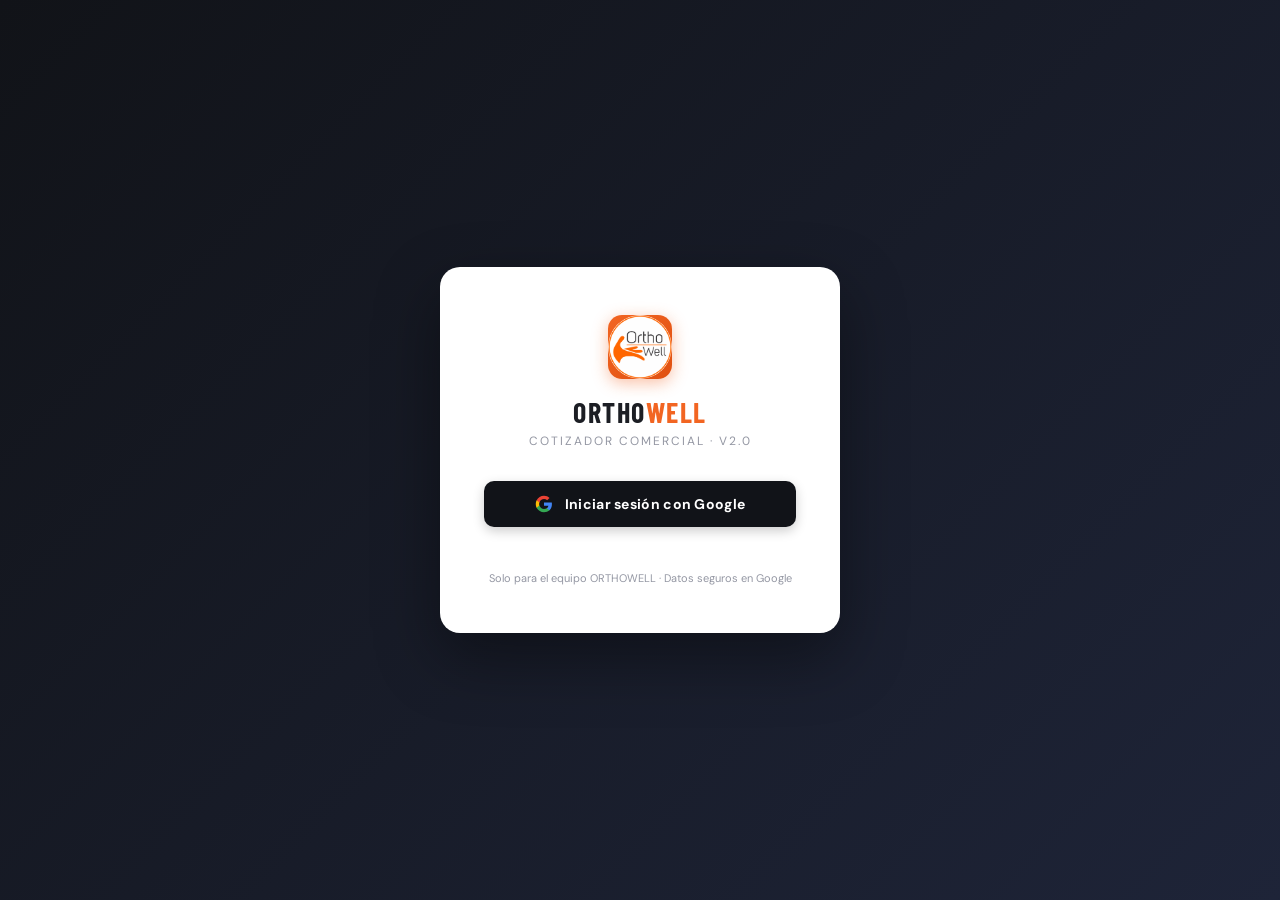
==== webapp/index.html @ 635f3f4b "Fix session expiry, add NIT field, widen Cant column - auth.js: schedule background token renewal wh" ====
<!DOCTYPE html>
<html lang="es">
<head>
<meta charset="UTF-8">
<meta name="viewport" content="width=device-width, initial-scale=1.0">
<meta name="theme-color" content="#111318">
<meta name="description" content="Cotizador Comercial ORTHOWELL SAS">
<title>Cotizador ORTHOWELL</title>

<!-- PWA -->
<link rel="manifest" href="./manifest.json">
<link rel="apple-touch-icon" href="./icons/icon-192.png">

<!-- Fonts + CSS -->
<link rel="stylesheet" href="./css/styles.css">

<!-- jsPDF + SheetJS (CDN, funciona offline desde cache SW) -->
<script src="https://cdnjs.cloudflare.com/ajax/libs/jspdf/2.5.1/jspdf.umd.min.js"></script>
<script src="https://cdnjs.cloudflare.com/ajax/libs/xlsx/0.18.5/xlsx.full.min.js"></script>

<!-- Google Identity Services (OAuth — requiere internet la primera vez) -->
<script src="https://accounts.google.com/gsi/client" async></script>
</head>
<body>

<!-- ══ AUTH OVERLAY ══════════════════════════════════════════════ -->
<div id="auth-overlay">
  <div class="auth-card">
    <div class="auth-logo-box"><img src="./icons/logo.png" alt="ORTHOWELL" style="width:100%;height:100%;object-fit:contain;border-radius:50%;"></div>
    <div class="auth-title">ORTHO<span>WELL</span></div>
    <div class="auth-subtitle">Cotizador Comercial · v2.0</div>
    <button class="btn-google" onclick="Auth.login()">
      <svg viewBox="0 0 24 24" fill="none" xmlns="http://www.w3.org/2000/svg">
        <path d="M22.56 12.25c0-.78-.07-1.53-.2-2.25H12v4.26h5.92c-.26 1.37-1.04 2.53-2.21 3.31v2.77h3.57c2.08-1.92 3.28-4.74 3.28-8.09z" fill="#4285F4"/>
        <path d="M12 23c2.97 0 5.46-.98 7.28-2.66l-3.57-2.77c-.98.66-2.23 1.06-3.71 1.06-2.86 0-5.29-1.93-6.16-4.53H2.18v2.84C3.99 20.53 7.7 23 12 23z" fill="#34A853"/>
        <path d="M5.84 14.09c-.22-.66-.35-1.36-.35-2.09s.13-1.43.35-2.09V7.07H2.18C1.43 8.55 1 10.22 1 12s.43 3.45 1.18 4.93l3.66-2.84z" fill="#FBBC05"/>
        <path d="M12 5.38c1.62 0 3.06.56 4.21 1.64l3.15-3.15C17.45 2.09 14.97 1 12 1 7.7 1 3.99 3.47 2.18 7.07l3.66 2.84c.87-2.6 3.3-4.53 6.16-4.53z" fill="#EA4335"/>
      </svg>
      Iniciar sesión con Google
    </button>
    <div id="auth-error"></div>
    <div class="auth-note">Solo para el equipo ORTHOWELL · Datos seguros en Google</div>
  </div>
</div>

<!-- ══ HEADER ═════════════════════════════════════════════════════ -->
<header>
  <div class="logo-area">
    <div class="logo-box"><img src="./icons/logo.png" alt="ORTHOWELL" style="width:100%;height:100%;object-fit:contain;border-radius:6px;"></div>
    <div>
      <div class="logo-text">ORTHO<span>WELL</span></div>
      <div class="header-subtitle">Cotizador Comercial</div>
    </div>
  </div>
  <div class="header-right">
    <!-- Sync status -->
    <div class="sync-status" id="sync-status">
      <div class="dot"></div>
      <span>Iniciando...</span>
    </div>
    <button class="btn-sync" id="btn-sync" onclick="Sync.syncNow()" title="Sincronizar ahora desde Google Sheets">
      <svg width="13" height="13" viewBox="0 0 24 24" fill="none" stroke="currentColor" stroke-width="2.5" stroke-linecap="round" stroke-linejoin="round">
        <polyline points="1 4 1 10 7 10"/><polyline points="23 20 23 14 17 14"/>
        <path d="M20.49 9A9 9 0 0 0 5.64 5.64L1 10M23 14l-4.64 4.36A9 9 0 0 1 3.51 15"/>
      </svg>
      Sincronizar
    </button>
    <!-- Usuario -->
    <div class="header-user" style="display:flex;align-items:center;gap:8px;cursor:default;" title="Sesión activa">
      <img id="user-avatar" src="" alt="" style="display:none;width:28px;height:28px;border-radius:50%;border:2px solid var(--orange);">
      <div style="display:flex;flex-direction:column;line-height:1.2;">
        <span id="user-name" style="font-weight:600;font-size:12px;"></span>
        <span id="user-email" style="font-size:10px;color:var(--muted);"></span>
      </div>
      <span id="user-role-badge" style="display:none;font-size:9px;font-weight:700;padding:2px 6px;border-radius:4px;letter-spacing:.5px;"></span>
    </div>
    <button class="btn-perfil" onclick="App.openProfileModal()" title="Mi perfil · Datos para PDF">👤 Perfil</button>
    <button class="btn-admin" id="btn-admin-users" onclick="App.openUsersModal()" title="Gestionar usuarios" style="display:none;">👥 Usuarios</button>
    <button class="btn-logout" onclick="Auth.logout()" title="Cerrar sesión">Salir</button>
  </div>
</header>

<!-- ══ TABS ═══════════════════════════════════════════════════════ -->
<div class="tabs">
  <div class="tab" onclick="switchTab('cotizar')">📋 Nueva Cotización</div>
  <div class="tab active" onclick="switchTab('consulta')">🔎 Consulta</div>
  <div class="tab" onclick="switchTab('catalogo')">📦 Catálogo</div>
  <div class="tab" onclick="switchTab('pedidos')">🛒 Pedidos</div>
</div>

<!-- ══ PANEL: COTIZAR ══════════════════════════════════════════════ -->
<div id="panel-cotizar" class="panel">
<div class="container">
<div class="two-col">
  <div style="display:flex;flex-direction:column;gap:16px;">

    <!-- Datos del Cliente -->
    <div class="card">
      <div class="card-header"><div class="dot"></div>Datos del Cliente</div>
      <div class="card-body">
        <div class="form-grid">
          <div class="form-group full"><label>Cliente / Entidad</label><input type="text" id="cliente" placeholder="Ej: RED MEDICRON SAS..." oninput="updateSummary()"/></div>
          <div class="form-group"><label>NIT / Identificación</label><input type="text" id="nit_cliente" placeholder="Ej: 900.123.456-7"/></div>
          <div class="form-group"><label>N° Cotización</label><input type="text" id="num_cot" oninput="updateSummary()"/></div>
          <div class="form-group"><label>Fecha</label><input type="date" id="fecha"/></div>
          <div class="form-group"><label>Condiciones de Pago</label>
            <select id="condiciones" onchange="updateSummary()">
              <option>CONTADO</option><option>CRÉDITO 30 DÍAS</option><option>CRÉDITO 60 DÍAS</option><option>A CONVENIR</option>
            </select>
          </div>
          <div class="form-group"><label>Ciudad</label><input type="text" id="ciudad" value="PASTO"/></div>
          <div class="form-group"><label>Contacto</label><input type="text" id="contacto" placeholder="Nombre del contacto (opcional)"/></div>
          <div class="form-group"><label>Validez de la Oferta</label>
            <select id="validez"><option>10 Días</option><option>15 Días</option><option>20 Días</option><option>30 Días</option></select>
          </div>
        </div>
      </div>
    </div>

    <!-- Agregar Productos -->
    <div class="card search-card">
      <div class="card-header"><div class="dot"></div>Agregar Productos</div>
      <div class="card-body">
        <div class="search-box" style="position:relative;">
          <span class="search-icon">🔍</span>
          <input type="text" id="search-input" placeholder="Buscar por nombre, referencia o marca..." oninput="buscarProducto(this.value)" autocomplete="off" style="padding-right:52px;"/>
          <button onclick="abrirEscaner('cotizacion')" title="Escanear código de barras" style="position:absolute;right:10px;top:50%;transform:translateY(-50%);background:none;border:none;cursor:pointer;padding:6px;border-radius:8px;color:#888;display:flex;align-items:center;">
            <svg width="22" height="22" viewBox="0 0 24 24" fill="none" stroke="currentColor" stroke-width="2.2" stroke-linecap="square"><rect x="2" y="3" width="2.5" height="18"/><rect x="6.5" y="3" width="1.2" height="18"/><rect x="9.5" y="3" width="3" height="18"/><rect x="14.5" y="3" width="1.2" height="18"/><rect x="17.5" y="3" width="2.5" height="18"/></svg>
          </button>
          <div class="search-results" id="search-results"></div>
        </div>

        <div class="section-title">O agregar manualmente</div>

        <div class="form-grid" style="grid-template-columns:2fr 1fr 1fr;gap:10px;margin-bottom:10px;">
          <div class="form-group"><label>Descripción *</label><input type="text" id="m-desc" placeholder="Nombre del producto"/></div>
          <div class="form-group"><label>Referencia</label><input type="text" id="m-ref" placeholder="Ej: MG008" style="font-family:'DM Mono',monospace;text-transform:uppercase;" oninput="this.value=this.value.toUpperCase().replace(/[^A-Z0-9\-]/g,'')"/></div>
          <div class="form-group"><label>Marca</label><input type="text" id="m-marca" placeholder="Ej: GMD, KAMEX..."/></div>
        </div>

        <div class="form-grid" style="grid-template-columns:repeat(3,1fr);gap:10px;margin-bottom:10px;">
          <div class="form-group"><label>Precio 1 (COP) *</label><input type="number" id="m-precio" placeholder="0"/></div>
          <div class="form-group"><label>Precio 2</label><input type="number" id="m-precio2" placeholder="0"/></div>
          <div class="form-group"><label>Precio 3</label><input type="number" id="m-precio3" placeholder="0"/></div>
        </div>

        <div style="background:var(--surface);border-radius:8px;padding:10px 12px;border:1px solid var(--border-light);margin-bottom:10px;">
          <div style="font-size:10px;font-weight:700;text-transform:uppercase;letter-spacing:1px;color:var(--muted);margin-bottom:8px;">Datos internos</div>
          <div class="form-grid" style="grid-template-columns:repeat(4,1fr);gap:10px;">
            <div class="form-group"><label>Costo</label><input type="number" id="m-costo" placeholder="0" style="background:#fff8f0;border-color:#f5c89a;"/></div>
            <div class="form-group"><label>IVA %</label><input type="number" id="m-iva" placeholder="0" min="0" max="100"/></div>
            <div class="form-group"><label>Saldo</label><input type="number" id="m-saldo" placeholder="0"/></div>
            <div class="form-group"><label>Cantidad</label><input type="number" id="m-cant" value="1" min="1"/></div>
          </div>
        </div>

        <div class="form-group" style="margin-bottom:12px;">
          <label>Observaciones (para esta cotización)</label>
          <input type="text" id="m-obs" placeholder="Ej: ENTREGA 8 DÍAS"/>
        </div>

        <div style="display:flex;gap:8px;flex-wrap:wrap;">
          <button class="btn btn-outline btn-sm" onclick="agregarManual(false)">+ Solo a cotización</button>
          <button class="btn btn-primary btn-sm" onclick="agregarManual(true)">+ A cotización y al catálogo</button>
        </div>
      </div>
    </div>

    <!-- Ítems de la Cotización -->
    <div class="card">
      <div class="card-header"><div class="dot"></div>Ítems de la Cotización <span id="items-count" style="margin-left:auto;font-weight:500;font-size:11px;color:var(--muted);"></span></div>
      <div class="card-body" style="padding:0 0 16px 0;">
        <div id="items-container"><div class="empty-state"><div class="icon">📋</div><p>Aún no has agregado productos.</p></div></div>
      </div>
    </div>

  </div>

  <!-- SIDEBAR -->
  <div class="sidebar">
    <div class="summary-card">
      <div class="summary-card-header"><div class="dot" style="width:7px;height:7px;border-radius:50%;background:var(--orange);box-shadow:0 0 0 3px rgba(242,101,34,.3);"></div><span>Resumen</span></div>
      <div class="summary-body">
        <div class="summary-row"><span>Cliente</span><span id="sum-cliente" style="max-width:180px;text-align:right;overflow:hidden;text-overflow:ellipsis;white-space:nowrap;">—</span></div>
        <div class="summary-row"><span>N° Cotización</span><span id="sum-num">—</span></div>
        <div class="summary-row"><span>Condiciones</span><span id="sum-cond"></span></div>
        <div class="summary-row"><span>Productos</span><span id="sum-items">0 ítems</span></div>
        <div class="summary-row total"><span>TOTAL</span><span id="sum-total">$0</span></div>
      </div>
    </div>

    <div class="card">
      <div class="card-header"><div class="dot"></div>Notas Adicionales</div>
      <div class="card-body">
        <textarea id="notas-extra" placeholder="Condiciones especiales, descuentos, observaciones..." style="width:100%;min-height:80px;font-size:13px;"></textarea>
      </div>
    </div>

    <div class="sidebar-actions">
      <button class="btn-generate" onclick="Pdf.generarPDF()">⬇️ Generar Cotización PDF</button>
      <button class="btn-save-cot" onclick="guardarCotizacion()">💾 Guardar cotización</button>
      <div class="sidebar-tools">
        <button class="btn-tool" onclick="abrirBrand()">🖼️ Encabezado</button>
        <button class="btn-tool" onclick="abrirNotasPDF()">📝 Notas PDF</button>
        <button class="btn-tool" onclick="abrirHistorial()" style="grid-column:1/-1;">📄 Mis cotizaciones</button>
        <button class="btn-tool danger" onclick="limpiarFormulario()" style="grid-column:1/-1;">🗑️ Limpiar cotización</button>
      </div>
    </div>
  </div>

</div>
</div>
</div>

<!-- ══ PANEL: CONSULTA ════════════════════════════════════════════ -->
<div id="panel-consulta" class="panel active">
<div class="container" style="max-width:1000px;">
  <div style="position:relative;margin-bottom:8px;">
    <div class="search-box" style="margin-bottom:0;position:relative;">
      <span class="search-icon" style="font-size:18px;">🔎</span>
      <input type="text" id="consulta-input"
        style="width:100%;padding:14px 52px 14px 44px;font-size:16px;border-radius:12px;border:2px solid var(--border);"
        placeholder="Buscar producto por nombre, referencia o marca..."
        oninput="consultaBuscarDebounced(this.value)" autocomplete="off"/>
      <button onclick="abrirEscaner('consulta')" title="Escanear código de barras" style="position:absolute;right:12px;top:50%;transform:translateY(-50%);background:none;border:none;cursor:pointer;padding:6px;border-radius:8px;color:#888;display:flex;align-items:center;">
        <svg width="24" height="24" viewBox="0 0 24 24" fill="none" stroke="currentColor" stroke-width="2.2" stroke-linecap="square"><rect x="2" y="3" width="2.5" height="18"/><rect x="6.5" y="3" width="1.2" height="18"/><rect x="9.5" y="3" width="3" height="18"/><rect x="14.5" y="3" width="1.2" height="18"/><rect x="17.5" y="3" width="2.5" height="18"/></svg>
      </button>
    </div>
    <div id="consulta-count" style="font-size:12px;color:var(--muted);margin-top:6px;padding-left:4px;"></div>
  </div>

  <div id="consulta-body" style="display:none;flex-direction:column;gap:16px;margin-top:16px;">
    <div class="card" style="overflow:hidden;">
      <div class="card-header"><div class="dot"></div><span id="consulta-list-title">Resultados</span></div>
      <div class="card-body" style="padding:10px;">
        <div id="consulta-list" style="display:flex;flex-wrap:wrap;gap:8px;"></div>
      </div>
    </div>
    <div id="consulta-detail"></div>
  </div>

  <div id="consulta-empty" class="empty-state" style="margin-top:60px;">
    <div class="icon">🔎</div>
    <p style="font-size:15px;font-weight:600;color:var(--text2);">Busca un producto para ver todos sus datos</p>
    <p style="font-size:12px;margin-top:6px;">Puedes buscar por nombre, referencia o marca</p>
  </div>
</div>
</div>

<!-- ══ PANEL: CATÁLOGO ═════════════════════════════════════════════ -->
<div id="panel-catalogo" class="panel">
<div class="container">
  <div style="display:flex;justify-content:space-between;align-items:center;margin-bottom:18px;flex-wrap:wrap;gap:10px;">
    <div>
      <h2 style="font-size:20px;font-weight:800;">Catálogo de Productos</h2>
      <p style="font-size:13px;color:var(--muted);margin-top:3px;">
        <span id="cat-count" style="font-weight:700;color:var(--orange);"></span>
        &nbsp;· Sincronizado con Google Sheets · Imágenes en Google Drive
      </p>
    </div>
    <div style="display:flex;gap:8px;flex-wrap:wrap;">
      <button class="btn btn-outline btn-sm" onclick="Catalog.exportarExcel()">⬇️ Exportar Excel</button>
      <label class="btn btn-outline btn-sm" style="cursor:pointer;margin:0;">
        ⬆️ Importar Excel
        <input type="file" id="excel-inp" accept=".xlsx,.xls,.csv" style="display:none;" onchange="Catalog.importarExcel(event)"/>
      </label>
      <label class="btn btn-primary btn-sm" style="cursor:pointer;margin:0;background:var(--orange);border-color:var(--orange);" title="Actualizar desde sistema contable ORTHOWELL">
        🔄 Actualizar sistema contable
        <input type="file" id="contable-inp" accept=".xlsx,.xls" style="display:none;" onchange="Catalog.importarSistemaContable(event)"/>
      </label>
      <button class="btn btn-outline btn-sm" onclick="abrirModalImagenesMasivas()">🖼️ Imágenes masivas</button>
      <button class="btn btn-dark btn-sm" onclick="abrirNuevoProducto()">+ Nuevo</button>
    </div>
  </div>
  <div class="card">
    <div class="card-body" style="padding:16px;">
      <div class="search-box" style="margin-bottom:16px;">
        <span class="search-icon">🔍</span>
        <input type="text" id="cat-search" placeholder="Filtrar catálogo..." oninput="renderCatalog(this.value)" style="width:100%;padding-left:38px;"/>
      </div>
      <div id="catalog-grid" class="catalog-grid"></div>
    </div>
  </div>
</div>
</div>

<!-- ══ PANEL: PEDIDOS ══════════════════════════════════════════════ -->
<div id="panel-pedidos" class="panel">
<div class="container" style="max-width:1000px;padding-top:8px;">

  <!-- VISTA LISTA -->
  <div id="pedidos-list-view">
    <div style="display:flex;align-items:center;justify-content:space-between;gap:10px;flex-wrap:wrap;margin-bottom:16px;">
      <div style="display:flex;gap:8px;flex-wrap:wrap;flex:1;min-width:0;">
        <select id="pedidos-filter-estado" onchange="renderOrdersList()"
          style="padding:8px 12px;border:1px solid var(--border);border-radius:8px;font-size:13px;background:#fff;cursor:pointer;">
          <option value="">Todos los estados</option>
          <option value="PENDIENTE">Pendiente</option>
          <option value="EN_PROCESO">En proceso</option>
          <option value="ENTREGA_PARCIAL">Entrega parcial</option>
          <option value="ENTREGADO">Entregado</option>
          <option value="CANCELADO">Cancelado</option>
        </select>
        <input type="text" id="pedidos-search" placeholder="Buscar cliente, empresa, número…"
          oninput="renderOrdersList()"
          style="flex:1;min-width:160px;padding:8px 14px;border:1px solid var(--border);border-radius:8px;font-size:13px;font-family:inherit;">
      </div>
      <button id="btn-nueva-orden" onclick="abrirNuevoPedido()"
        style="padding:9px 18px;background:var(--orange);color:#fff;border:none;border-radius:8px;font-size:13px;font-weight:700;cursor:pointer;white-space:nowrap;flex-shrink:0;">
        + Nueva Orden
      </button>
    </div>
    <div id="pedidos-cards"></div>
  </div>

  <!-- VISTA DETALLE (oculta hasta abrir una orden) -->
  <div id="pedidos-detail-view" style="display:none;">
    <button onclick="backToOrdersList()"
      style="display:inline-flex;align-items:center;gap:6px;padding:7px 14px;background:#fff;border:1px solid var(--border);border-radius:8px;font-size:13px;cursor:pointer;margin-bottom:16px;">
      ← Volver a órdenes
    </button>
    <div id="pedidos-detail-content"></div>
  </div>

</div>
</div>

<!-- ══ MODAL: NUEVA ORDEN ══════════════════════════════════════════ -->
<div class="modal-overlay" id="modal-nuevo-pedido" onclick="if(event.target===this)cerrarNuevoPedido()">
  <div class="modal-box" style="max-width:680px;width:96vw;max-height:92vh;overflow-y:auto;">
    <div class="modal-header">
      <span>🛒 Nueva Orden de Compra</span>
      <button class="modal-close" onclick="cerrarNuevoPedido()">✕</button>
    </div>
    <div style="padding:0 20px 20px;">

      <div style="font-weight:700;font-size:11px;color:var(--muted);text-transform:uppercase;letter-spacing:.5px;margin:16px 0 10px;">Datos del cliente</div>
      <div style="display:grid;grid-template-columns:1fr 1fr;gap:10px;">
        <div class="form-group" style="margin:0;"><label>Cliente / Entidad *</label><input type="text" id="np-cliente-nombre" placeholder="Nombre del cliente o entidad"/></div>
        <div class="form-group" style="margin:0;"><label>NIT / Identificación</label><input type="text" id="np-cliente-nit" placeholder="900.123.456-7"/></div>
        <div class="form-group" style="margin:0;"><label>Empresa / Razón social</label><input type="text" id="np-cliente-empresa" placeholder="Razón social"/></div>
        <div class="form-group" style="margin:0;"><label>Teléfono</label><input type="tel" id="np-cliente-tel" placeholder="+57 310 …"/></div>
        <div class="form-group" style="margin:0;"><label>Email</label><input type="email" id="np-cliente-email" placeholder="correo@ejemplo.com"/></div>
        <div class="form-group" style="margin:0;"><label>Dirección de entrega</label><input type="text" id="np-cliente-dir" placeholder="Ciudad, dirección"/></div>
      </div>

      <div style="display:grid;grid-template-columns:1fr 1fr;gap:10px;margin-top:10px;">
        <div class="form-group" style="margin:0;"><label>Fecha estimada de entrega</label><input type="date" id="np-fecha-entrega"/></div>
        <div class="form-group" style="margin:0;"><label>Notas generales</label><input type="text" id="np-notas" placeholder="Condiciones, observaciones…"/></div>
      </div>

      <div style="font-weight:700;font-size:11px;color:var(--muted);text-transform:uppercase;letter-spacing:.5px;margin:16px 0 8px;">Ítems solicitados *</div>
      <div id="np-items-list" style="margin-bottom:10px;max-height:160px;overflow-y:auto;padding-right:4px;"></div>
      <div style="background:var(--surface);border-radius:10px;padding:12px;border:1px dashed var(--border);">
        <div style="display:grid;grid-template-columns:2fr 1fr;gap:8px;margin-bottom:8px;">
          <input type="text" id="np-item-desc" placeholder="Descripción del ítem *"
            style="padding:7px 10px;border:1px solid var(--border);border-radius:7px;font-size:13px;font-family:inherit;"
            onkeydown="if(event.key==='Enter'){event.preventDefault();document.getElementById('np-item-cant').focus();}">
          <input type="text" id="np-item-ref" placeholder="Referencia"
            style="padding:7px 10px;border:1px solid var(--border);border-radius:7px;font-size:12px;font-family:'DM Mono',monospace;">
        </div>
        <div style="display:grid;grid-template-columns:100px 1fr;gap:8px;margin-bottom:8px;">
          <input type="number" id="np-item-cant" value="1" min="1" placeholder="Cant."
            style="padding:7px 10px;border:1px solid var(--border);border-radius:7px;font-size:13px;text-align:center;"
            onkeydown="if(event.key==='Enter'){event.preventDefault();npAgregarItem();}">
          <input type="text" id="np-item-proveedor" placeholder="Proveedor (opcional)"
            style="padding:7px 10px;border:1px solid var(--border);border-radius:7px;font-size:13px;font-family:inherit;"
            onkeydown="if(event.key==='Enter'){event.preventDefault();npAgregarItem();}">
        </div>
        <button onclick="npAgregarItem()"
          style="padding:7px 16px;background:var(--dark);color:#fff;border:none;border-radius:7px;font-size:12px;font-weight:700;cursor:pointer;">
          + Agregar ítem
        </button>
      </div>

      <div style="font-weight:700;font-size:11px;color:var(--muted);text-transform:uppercase;letter-spacing:.5px;margin:16px 0 8px;">Archivos adjuntos <span style="font-size:10px;font-weight:400;">(opcional · fotos, PDF · máx. 3)</span></div>
      <div style="display:flex;align-items:center;gap:8px;flex-wrap:wrap;">
        <label style="display:inline-flex;align-items:center;gap:7px;padding:8px 14px;background:var(--surface);border:1px solid var(--border);border-radius:8px;cursor:pointer;font-size:13px;">
          📷 Tomar foto
          <input type="file" accept="image/*" capture="environment" style="display:none;" onchange="npAgregarFoto(event)">
        </label>
        <label style="display:inline-flex;align-items:center;gap:7px;padding:8px 14px;background:var(--surface);border:1px solid var(--border);border-radius:8px;cursor:pointer;font-size:13px;">
          📂 Subir foto / PDF
          <input type="file" accept="image/*,application/pdf,.pdf" style="display:none;" onchange="npAgregarFoto(event)">
        </label>
        <span id="np-foto-count" style="font-size:12px;color:var(--muted);">0/3</span>
      </div>
      <div id="np-archivos-preview" style="display:flex;gap:8px;flex-wrap:wrap;margin-top:8px;"></div>

      <div style="display:flex;justify-content:flex-end;gap:10px;margin-top:20px;">
        <button onclick="cerrarNuevoPedido()" class="btn btn-outline">Cancelar</button>
        <button onclick="guardarNuevoPedido()" class="btn btn-primary">Crear orden</button>
      </div>
    </div>
  </div>
</div>

<!-- ══ MODAL: HISTORIAL COTIZACIONES ══════════════════════════════ -->
<div class="modal-overlay" id="modal-historial-cots" onclick="if(event.target===this)cerrarHistorial()">
  <div class="modal-historial-box">
    <div class="modal-header">
      <span>📄 Mis cotizaciones</span>
      <button class="modal-close" onclick="cerrarHistorial()">✕</button>
    </div>
    <div style="padding:12px 16px;border-bottom:1px solid var(--border-light);">
      <input type="text" id="hist-cots-search"
        placeholder="Buscar por número, cliente o vendedor..."
        oninput="_renderHistorialCots()"
        style="width:100%;padding:9px 14px;border:1.5px solid var(--border);border-radius:8px;font-size:13px;font-family:inherit;"/>
    </div>
    <div id="hist-cots-list" style="overflow-y:auto;flex:1;padding:12px 16px;"></div>
  </div>
</div>

<!-- ══ MODAL: REGISTRAR ENTREGA ════════════════════════════════════ -->
<div class="modal-overlay" id="modal-entrega" onclick="if(event.target===this)this.classList.remove('open')">
  <div class="modal-box" style="max-width:560px;width:96vw;max-height:88vh;overflow-y:auto;">
    <div class="modal-header">
      <span>📦 Registrar entrega</span>
      <button class="modal-close" onclick="document.getElementById('modal-entrega').classList.remove('open')">✕</button>
    </div>
    <div style="padding:0 20px 20px;">
      <div id="modal-entrega-body"></div>
      <div style="display:flex;justify-content:flex-end;gap:10px;margin-top:16px;">
        <button onclick="document.getElementById('modal-entrega').classList.remove('open')" class="btn btn-outline">Cancelar</button>
        <button onclick="confirmarEntrega()" class="btn btn-primary">Confirmar entrega</button>
      </div>
    </div>
  </div>
</div>

<!-- ══ MODAL: IMAGEN ══════════════════════════════════════════════ -->
<div class="modal-overlay" id="modal-img">
  <div class="modal" style="width:520px;">
    <div class="modal-header">
      <span id="img-modal-title">Imagen del Producto</span>
      <button class="modal-close" onclick="cerrarModalImg()">✕</button>
    </div>
    <div class="modal-body">
      <div class="section-title">📋 Pegar pantallazo</div>
      <div id="paste-zone" tabindex="0"
           style="border:2px dashed var(--orange);border-radius:10px;background:#fff7f3;padding:20px;text-align:center;cursor:pointer;outline:none;min-height:90px;position:relative;"
           onclick="this.focus()">
        <div id="paste-instructions">
          <div style="font-size:26px;margin-bottom:6px;">📋</div>
          <div style="font-weight:700;color:var(--orange);font-size:13px;">Clic aquí → luego <kbd style="background:var(--dark);color:white;padding:2px 8px;border-radius:4px;">Ctrl+V</kbd></div>
          <div style="font-size:11px;color:var(--muted);margin-top:5px;">Captura: Win+Shift+S (Windows) · Cmd+Shift+4 (Mac)</div>
        </div>
        <div id="paste-preview" style="display:none;">
          <img id="paste-img" style="max-height:120px;border-radius:8px;border:2px solid var(--success);object-fit:contain;" alt="">
          <div style="color:var(--success);font-weight:700;font-size:12px;margin-top:6px;">✓ Imagen lista — clic en "Usar imagen"</div>
        </div>
      </div>

      <div class="section-title">📁 Subir desde computador</div>
      <div style="border:2px dashed var(--border);border-radius:10px;background:var(--light);padding:16px;text-align:center;cursor:pointer;"
           id="file-zone" onclick="document.getElementById('file-inp').click()"
           onmouseover="this.style.borderColor='var(--orange)';this.style.background='#fff7f3'"
           onmouseout="this.style.borderColor='var(--border)';this.style.background='var(--light)'">
        <input type="file" id="file-inp" accept="image/*" style="display:none;" onchange="onFileImg(event)"/>
        <div style="font-size:24px;margin-bottom:5px;">📂</div>
        <div style="font-size:13px;font-weight:600;">Haz clic para seleccionar imagen</div>
        <div style="font-size:11px;color:var(--muted);margin-top:3px;">JPG, PNG, WEBP · Máx 5MB</div>
      </div>

      <div class="section-title">🔍 Buscar imagen en internet</div>
      <div style="display:flex;gap:8px;">
        <input type="text" id="img-q" placeholder="pulsoximetro adulto, tensiómetro welch allyn..." style="flex:1;"
               onkeydown="if(event.key==='Enter')buscarImagen()"/>
        <button class="btn btn-dark btn-sm" onclick="buscarImagen()">Buscar</button>
      </div>
      <div id="img-status" style="font-size:12px;color:var(--muted);min-height:18px;padding:3px 0;"></div>
      <div id="img-grid" class="img-grid"></div>
    </div>
    <div class="modal-footer">
      <button class="btn btn-outline btn-sm" onclick="cerrarModalImg()">Cancelar</button>
      <button class="btn btn-primary btn-sm" onclick="Catalog.confirmarImg()">✓ Usar imagen</button>
    </div>
  </div>
</div>

<!-- ══ MODAL: PRODUCTO ════════════════════════════════════════════ -->
<div class="modal-overlay" id="modal-prod">
  <div class="modal" style="width:540px;">
    <div class="modal-header">
      <span id="prod-modal-title">Nuevo Producto</span>
      <button class="modal-close" onclick="cerrarModalProd()">✕</button>
    </div>
    <div class="modal-body">
      <div class="form-group"><label>Nombre / Descripción</label><textarea id="prod-nombre" style="min-height:54px;" placeholder="Ej: PULSOXÍMETRO ADULTO"></textarea></div>

      <div style="background:#f9f9f7;border-radius:8px;padding:12px;border:1px solid var(--border);margin-bottom:2px;">
        <div style="font-size:10px;font-weight:700;text-transform:uppercase;letter-spacing:1px;color:var(--muted);margin-bottom:8px;">Precios de venta</div>
        <div class="form-grid" style="grid-template-columns:1fr 1fr 1fr;gap:10px;">
          <div class="form-group"><label>Precio 1</label><input type="number" id="prod-precio" placeholder="0"/></div>
          <div class="form-group"><label>Precio 2</label><input type="number" id="prod-precio2" placeholder="0"/></div>
          <div class="form-group"><label>Precio 3</label><input type="number" id="prod-precio3" placeholder="0"/></div>
        </div>
      </div>

      <div style="background:#fff8f0;border-radius:8px;padding:12px;border:1px solid #f5c89a;margin-bottom:2px;">
        <div style="font-size:10px;font-weight:700;text-transform:uppercase;letter-spacing:1px;color:#c0692a;margin-bottom:8px;">Datos internos (no aparecen en el PDF)</div>
        <div class="form-grid" style="grid-template-columns:1fr 1fr 1fr;gap:10px;">
          <div class="form-group"><label>💰 Costo</label><input type="number" id="prod-costo" placeholder="0"/></div>
          <div class="form-group"><label>IVA (%)</label><input type="number" id="prod-iva" placeholder="0" min="0" max="100"/></div>
          <div class="form-group"><label>Saldo</label><input type="number" id="prod-saldo" placeholder="0" min="0"/></div>
        </div>
      </div>

      <div class="form-grid" style="grid-template-columns:1fr 1fr;gap:10px;">
        <div class="form-group"><label>Marca</label><input type="text" id="prod-marca" placeholder="Ej: GMD, Welch Allyn..."/></div>
        <div class="form-group">
          <label>Referencia <span style="color:var(--orange);font-size:10px;">● único</span></label>
          <input type="text" id="prod-ref" placeholder="Ej: PULSOX-ADU-LAT" style="font-family:monospace;text-transform:uppercase;" oninput="checkRefUnique()"/>
          <span id="ref-status" style="font-size:11px;min-height:14px;display:block;"></span>
        </div>
      </div>
    </div>
    <div class="modal-footer">
      <button class="btn btn-outline btn-sm" onclick="cerrarModalProd()">Cancelar</button>
      <button class="btn btn-primary btn-sm" onclick="Catalog.saveFromModal()">Guardar</button>
    </div>
  </div>
</div>

<!-- ══ MODAL: NOTAS PDF ═══════════════════════════════════════════ -->
<div class="modal-overlay" id="modal-notes">
  <div class="modal" style="width:500px;">
    <div class="modal-header">
      <span>📝 Notas del PDF</span>
      <button class="modal-close" onclick="cerrarNotasPDF()">✕</button>
    </div>
    <div class="modal-body">
      <p style="font-size:12px;color:var(--muted);margin-bottom:12px;">
        Estas notas aparecen en todas las cotizaciones PDF que generes.
      </p>
      <div id="pdf-notes-list"></div>
      <button class="btn btn-outline btn-sm" style="margin-top:4px;" onclick="addNotaRow('', undefined)">+ Agregar nota</button>
    </div>
    <div class="modal-footer">
      <button class="btn btn-outline btn-sm" onclick="resetNotasPDF()">↺ Restaurar</button>
      <button class="btn btn-outline btn-sm" onclick="cerrarNotasPDF()">Cancelar</button>
      <button class="btn btn-primary btn-sm" onclick="guardarNotasPDF()">✓ Guardar</button>
    </div>
  </div>
</div>

<!-- ══ MODAL: BRANDING PDF ═══════════════════════════════════════ -->
<div class="modal-overlay" id="modal-brand">
  <div class="modal" style="width:580px;max-width:96vw;">
    <div class="modal-header">
      <span>🖼️ Encabezado y Pie del PDF</span>
      <button class="modal-close" onclick="cerrarBrand()">✕</button>
    </div>
    <div class="modal-body" style="display:flex;flex-direction:column;gap:20px;">
      <div>
        <div class="section-title" style="margin-bottom:8px;">📄 Imagen de Encabezado <span style="font-size:10px;color:var(--muted);font-weight:400;">(recomendado 2100 × 330 px)</span></div>
        <div id="brand-hdr-zone" style="border:2px dashed var(--orange);border-radius:10px;background:#fff7f3;cursor:pointer;overflow:hidden;min-height:80px;display:flex;align-items:center;justify-content:center;position:relative;"
             onclick="document.getElementById('brand-hdr-inp').click()">
          <input type="file" id="brand-hdr-inp" accept="image/*" style="display:none;" onchange="loadBrandImg('hdr',event)"/>
          <div id="brand-hdr-placeholder" style="text-align:center;padding:18px;">
            <div style="font-size:28px;">🏢</div>
            <div style="font-weight:700;color:var(--orange);font-size:13px;margin-top:4px;">Clic para subir imagen de encabezado</div>
            <div style="font-size:11px;color:var(--muted);margin-top:3px;">JPG, PNG · Ancho completo · Máx 4MB</div>
          </div>
          <img id="brand-hdr-preview" style="display:none;width:100%;max-height:130px;object-fit:cover;border-radius:8px;" alt="Encabezado"/>
          <button id="brand-hdr-clear" onclick="clearBrandImg(event,'hdr')"
            style="display:none;position:absolute;top:6px;right:8px;background:rgba(0,0,0,.55);color:#fff;border:none;border-radius:50%;width:24px;height:24px;cursor:pointer;font-size:14px;line-height:1;">✕</button>
        </div>
      </div>
      <div>
        <div class="section-title" style="margin-bottom:8px;">📋 Imagen de Pie de Página <span style="font-size:10px;color:var(--muted);font-weight:400;">(recomendado 2100 × 220 px)</span></div>
        <div id="brand-ftr-zone" style="border:2px dashed var(--border);border-radius:10px;background:var(--light);cursor:pointer;overflow:hidden;min-height:60px;display:flex;align-items:center;justify-content:center;position:relative;"
             onclick="document.getElementById('brand-ftr-inp').click()">
          <input type="file" id="brand-ftr-inp" accept="image/*" style="display:none;" onchange="loadBrandImg('ftr',event)"/>
          <div id="brand-ftr-placeholder" style="text-align:center;padding:14px;">
            <div style="font-size:24px;">🗂️</div>
            <div style="font-weight:700;color:var(--muted);font-size:13px;margin-top:4px;">Clic para subir imagen de pie de página</div>
            <div style="font-size:11px;color:var(--muted);margin-top:3px;">JPG, PNG · Máx 4MB</div>
          </div>
          <img id="brand-ftr-preview" style="display:none;width:100%;max-height:90px;object-fit:cover;border-radius:8px;" alt="Pie de página"/>
          <button id="brand-ftr-clear" onclick="clearBrandImg(event,'ftr')"
            style="display:none;position:absolute;top:6px;right:8px;background:rgba(0,0,0,.55);color:#fff;border:none;border-radius:50%;width:24px;height:24px;cursor:pointer;font-size:14px;line-height:1;">✕</button>
        </div>
      </div>
      <div style="background:var(--light);border-radius:8px;padding:12px 14px;font-size:12px;color:var(--muted);line-height:1.7;">
        <strong style="color:var(--text);">💡 Cómo funciona:</strong><br>
        • Si subes una imagen de encabezado, <strong>reemplaza</strong> el header vectorial del PDF.<br>
        • Si no subes imagen, el PDF usa el diseño predeterminado de ORTHOWELL.<br>
        • Las imágenes se guardan en el navegador — solo se configuran una vez.
      </div>
    </div>
    <div class="modal-footer">
      <button class="btn btn-outline btn-sm" onclick="cerrarBrand()">Cancelar</button>
      <button class="btn btn-primary btn-sm" onclick="guardarBrand()">✓ Guardar configuración</button>
    </div>
  </div>
</div>

<!-- ══ MODAL: IMÁGENES MASIVAS ════════════════════════════════════ -->
<div class="modal-overlay" id="modal-img-masivas">
  <div class="modal" style="width:620px;max-width:96vw;">
    <div class="modal-header">
      <span>🖼️ Carga Masiva de Imágenes</span>
      <button class="modal-close" onclick="cerrarModalImagenesMasivas()">✕</button>
    </div>
    <div class="modal-body" style="gap:18px;">
      <div style="background:var(--surface);border-radius:10px;padding:16px;border:1px solid var(--border-light);">
        <div style="font-weight:700;font-size:13px;margin-bottom:4px;">📦 Opción A — Cargar ZIP de imágenes</div>
        <div style="font-size:12px;color:var(--muted);margin-bottom:10px;">
          Nombra cada imagen con la <strong>referencia del producto</strong>
          (ej: <code style="background:#eee;padding:1px 5px;border-radius:3px;">18715N.jpg</code>).
          Las imágenes se suben automáticamente a Google Drive.
        </div>
        <label class="btn btn-outline btn-sm" style="cursor:pointer;display:inline-flex;">
          📂 Seleccionar archivo ZIP
          <input type="file" id="zip-inp" accept=".zip" style="display:none;" onchange="importarZIP(event)"/>
        </label>
        <div id="zip-status" style="margin-top:8px;font-size:12px;color:var(--muted);"></div>
      </div>

      <div style="background:var(--surface);border-radius:10px;padding:16px;border:1px solid var(--border-light);">
        <div style="font-weight:700;font-size:13px;margin-bottom:4px;">📋 Opción B — Importar URLs desde Excel</div>
        <div style="font-size:12px;color:var(--muted);margin-bottom:10px;">
          Crea un Excel con columnas <strong>REFERENCIA</strong> e <strong>IMAGEN_URL</strong>.
          <br><a href="#" onclick="Catalog.descargarPlantillaURLs();return false;" style="color:var(--orange);font-weight:600;">⬇️ Descargar plantilla Excel</a>
        </div>
        <label class="btn btn-outline btn-sm" style="cursor:pointer;display:inline-flex;">
          📋 Seleccionar Excel con URLs
          <input type="file" id="url-excel-inp" accept=".xlsx,.xls,.csv" style="display:none;" onchange="Catalog.importarURLsExcel(event)"/>
        </label>
        <div id="url-status" style="margin-top:8px;font-size:12px;color:var(--muted);"></div>
      </div>

      <div style="background:var(--surface);border-radius:10px;padding:16px;border:1px solid var(--border-light);">
        <div style="font-weight:700;font-size:13px;margin-bottom:4px;">🔍 Opción C — Búsqueda automática por nombre</div>
        <div style="font-size:12px;color:var(--muted);margin-bottom:10px;">
          Busca imágenes automáticamente para productos sin foto usando Wikimedia Commons.
          Solo afecta productos <strong>sin imagen</strong>.
        </div>
        <div style="display:flex;align-items:center;gap:10px;flex-wrap:wrap;">
          <button class="btn btn-outline btn-sm" onclick="Catalog.iniciarBusquedaMasiva()">▶ Iniciar búsqueda automática</button>
          <button class="btn btn-outline btn-sm" onclick="detenerBusquedaMasiva()" id="btn-stop-masiva" style="display:none;border-color:var(--danger);color:var(--danger);">⏹ Detener</button>
          <span id="masiva-status" style="font-size:12px;color:var(--muted);"></span>
        </div>
        <div id="masiva-progress" style="margin-top:10px;display:none;">
          <div style="background:var(--border);border-radius:4px;height:6px;overflow:hidden;">
            <div id="masiva-bar" style="height:100%;background:var(--orange);width:0%;transition:width .3s;border-radius:4px;"></div>
          </div>
          <div id="masiva-log" style="margin-top:8px;font-size:11px;color:var(--muted);max-height:80px;overflow-y:auto;"></div>
        </div>
      </div>
    </div>
    <div class="modal-footer">
      <button class="btn btn-outline btn-sm" onclick="cerrarModalImagenesMasivas()">Cerrar</button>
    </div>
  </div>
</div>

<!-- ══ TOAST ══ -->
<div class="toast" id="toast"></div>

<!-- ══ PWA INSTALL BANNER ══ -->
<div id="pwa-banner">
  📱 Instalar app en tu celular
  <button id="btn-install-pwa">Instalar</button>
  <button class="dismiss" id="btn-dismiss-pwa">✕</button>
</div>

<!-- ══ MODAL: GESTIÓN DE USUARIOS (solo admin) ══ -->
<div class="modal-overlay" id="modal-usuarios" onclick="if(event.target===this)this.classList.remove('open')">
  <div class="modal-box" style="max-width:560px;">
    <div class="modal-header">
      <span>👥 Gestión de Usuarios</span>
      <button class="modal-close" onclick="document.getElementById('modal-usuarios').classList.remove('open')">✕</button>
    </div>
    <div class="modal-body" style="padding:0;">
      <!-- Agregar usuario manualmente -->
      <div style="padding:14px 16px;background:#f0f7ff;border-bottom:2px solid #90caf9;">
        <div style="font-size:12px;font-weight:700;color:#1565c0;margin-bottom:10px;">➕ Agregar usuario manualmente</div>
        <div style="display:flex;gap:8px;flex-wrap:wrap;align-items:flex-end;">
          <div style="flex:2;min-width:160px;">
            <label style="font-size:11px;color:var(--muted);display:block;margin-bottom:3px;">Email Google *</label>
            <input id="new-user-email" type="email" placeholder="usuario@gmail.com"
              style="width:100%;padding:7px 10px;border:1px solid var(--border);border-radius:7px;font-size:13px;box-sizing:border-box;">
          </div>
          <div style="flex:1;min-width:120px;">
            <label style="font-size:11px;color:var(--muted);display:block;margin-bottom:3px;">Nombre</label>
            <input id="new-user-nombre" type="text" placeholder="Nombre"
              style="width:100%;padding:7px 10px;border:1px solid var(--border);border-radius:7px;font-size:13px;box-sizing:border-box;">
          </div>
          <div style="min-width:110px;">
            <label style="font-size:11px;color:var(--muted);display:block;margin-bottom:3px;">Rol</label>
            <select id="new-user-rol"
              style="width:100%;padding:7px 10px;border:1px solid var(--border);border-radius:7px;font-size:13px;">
              <option value="vendedor">Vendedor</option>
              <option value="aliado">Aliado</option>
              <option value="admin">Admin</option>
            </select>
          </div>
          <button id="btn-add-user" onclick="App.addUserManual()"
            style="background:#1565c0;color:#fff;border:none;padding:8px 16px;border-radius:7px;cursor:pointer;font-size:13px;font-weight:700;white-space:nowrap;">
            Agregar y activar
          </button>
        </div>
        <div style="font-size:11px;color:#5c6bc0;margin-top:7px;">El usuario se crea activo. Debe iniciar sesión con esa cuenta de Google.</div>
      </div>
      <!-- Lista de usuarios registrados -->
      <div style="padding:8px 16px 4px;font-size:11px;color:var(--muted);">
        Usuarios registrados — usa <strong>✓ Aprobar</strong> para dar acceso a los pendientes.
      </div>
      <div id="users-list" style="padding:0 8px 8px;"></div>
    </div>
  </div>
</div>

<!-- ══ MODAL: MI PERFIL / DATOS DEL VENDEDOR ══ -->
<div class="modal-overlay" id="modal-perfil" onclick="if(event.target===this)this.classList.remove('open')">
  <div class="modal-box" style="max-width:480px;">
    <div class="modal-header">
      <span>👤 Mi Perfil — Datos para cotizaciones</span>
      <button class="modal-close" onclick="document.getElementById('modal-perfil').classList.remove('open')">✕</button>
    </div>
    <div class="modal-body">
      <!-- Tarjeta de cuenta activa -->
      <div id="prf-account-card" style="display:flex;align-items:center;gap:12px;background:var(--surface);border:1px solid var(--border-light);border-radius:10px;padding:10px 14px;margin-bottom:14px;">
        <img id="prf-avatar" src="" alt="" style="width:36px;height:36px;border-radius:50%;border:2px solid var(--orange);display:none;">
        <div style="flex:1;min-width:0;">
          <div style="font-weight:700;font-size:13px;" id="prf-google-name">—</div>
          <div style="font-size:11px;color:var(--muted);" id="prf-google-email">—</div>
        </div>
        <span id="prf-rol-badge" style="font-size:9px;font-weight:700;padding:3px 8px;border-radius:4px;letter-spacing:.5px;background:#e8f5e9;color:#2e7d32;">VENDEDOR</span>
      </div>
      <div style="font-size:12px;color:var(--muted);margin-bottom:12px;">Estos datos aparecen en el pie de página de cada cotización PDF que generes.</div>
      <div class="form-grid" style="grid-template-columns:1fr 1fr;gap:12px;">
        <div class="form-group full" style="grid-column:1/-1;">
          <label>Nombre completo</label>
          <input type="text" id="prf-nombre" placeholder="Tu nombre completo">
        </div>
        <div class="form-group">
          <label>Cargo</label>
          <input type="text" id="prf-cargo" placeholder="Ej: Asesor Comercial">
        </div>
        <div class="form-group">
          <label>Teléfono</label>
          <input type="text" id="prf-telefono" placeholder="+57 300 000 0000">
        </div>
        <div class="form-group full" style="grid-column:1/-1;">
          <label>Email de contacto</label>
          <input type="email" id="prf-email" placeholder="tu@orthowell.com.co">
        </div>
      </div>
      <div class="form-group" style="margin-top:12px;">
        <label>Notas en el PDF <span style="font-weight:400;color:var(--muted);">(una por línea)</span></label>
        <textarea id="prf-notas" rows="5" style="width:100%;resize:vertical;font-size:12px;padding:8px;border:1px solid var(--border);border-radius:8px;font-family:inherit;" placeholder="VALORES INCLUIDOS IVA.&#10;Tiempo de entregas en días hábiles."></textarea>
      </div>
      <div class="form-group" style="margin-top:12px;">
        <label>Datos bancarios <span style="font-weight:400;color:var(--muted);">(aparece bajo las notas)</span></label>
        <input type="text" id="prf-banco" placeholder="Cta. Ahorros N° 000 000 000 · Banco XX · Titular: EMPRESA SAS">
      </div>
    </div>
    <div class="modal-footer">
      <button class="btn btn-primary" onclick="App.saveProfile()">Guardar perfil</button>
      <button class="btn btn-outline" onclick="document.getElementById('modal-perfil').classList.remove('open')">Cancelar</button>
      <button class="btn btn-outline" onclick="App.forceUpdate()" title="Borra el caché del navegador y recarga la app desde cero"
        style="margin-left:auto;font-size:11px;color:var(--muted);border-color:var(--border-light);">⟳ Actualizar app</button>
    </div>
  </div>
</div>

<!-- ══ SCRIPTS (orden de carga importante) ══ -->
<script src="./js/config.js"></script>
<script src="./js/ui.js"></script>
<script src="./js/auth.js"></script>
<script src="./js/sync.js"></script>
<script src="./js/catalog.js"></script>
<script src="./js/cotizar.js"></script>
<script src="./js/pdf.js"></script>
<script src="./js/orders.js"></script>
<script src="./js/app.js"></script>

<!-- ══ MODAL: ESCÁNER DE CÓDIGO DE BARRAS ══════════════════════════ -->
<div id="modal-scanner" style="display:none;position:fixed;inset:0;z-index:9997;background:rgba(0,0,0,0.97);flex-direction:column;align-items:center;justify-content:flex-start;padding:20px 16px;">
  <div style="width:100%;max-width:480px;display:flex;flex-direction:column;align-items:center;">
    <div style="display:flex;align-items:center;justify-content:space-between;width:100%;margin-bottom:14px;">
      <span style="color:#fff;font-size:17px;font-weight:700;letter-spacing:.2px;">Escanear código de barras</span>
      <button onclick="cerrarEscaner()" style="background:rgba(255,255,255,0.12);border:none;color:#fff;font-size:18px;width:34px;height:34px;border-radius:50%;cursor:pointer;">✕</button>
    </div>
    <div id="scanner-reader" style="width:100%;border-radius:14px;overflow:hidden;background:#111;min-height:200px;"></div>
    <p id="scanner-status" style="color:rgba(255,255,255,0.65);font-size:13px;margin-top:12px;text-align:center;line-height:1.5;min-height:36px;">Iniciando cámara...</p>
    <button onclick="cerrarEscaner()" style="margin-top:8px;padding:13px 0;background:#f26222;color:#fff;border:none;border-radius:12px;font-size:15px;font-weight:700;cursor:pointer;width:100%;max-width:300px;">Cancelar</button>
  </div>
</div>

<!-- ══ LIGHTBOX IMAGEN ════════════════════════════════════════════ -->
<div id="img-lightbox" onclick="cerrarLightbox()" style="display:none;position:fixed;inset:0;z-index:9999;background:rgba(0,0,0,0.88);align-items:center;justify-content:center;cursor:zoom-out;">
  <img id="img-lightbox-img" alt="" style="max-width:92vw;max-height:88vh;border-radius:12px;box-shadow:0 8px 40px rgba(0,0,0,0.6);object-fit:contain;transition:opacity .2s;">
  <div id="img-lightbox-spin" style="display:none;position:absolute;width:48px;height:48px;border:4px solid rgba(255,255,255,0.2);border-top-color:#fff;border-radius:50%;animation:spin .7s linear infinite;pointer-events:none;"></div>
  <button onclick="event.stopPropagation();cerrarLightbox()" style="position:fixed;top:18px;right:22px;background:rgba(255,255,255,0.15);border:none;color:#fff;font-size:28px;line-height:1;width:42px;height:42px;border-radius:50%;cursor:pointer;">✕</button>
  <div style="position:fixed;bottom:18px;left:50%;transform:translateX(-50%);color:rgba(255,255,255,0.5);font-size:12px;pointer-events:none;">Clic o Esc para cerrar</div>
</div>

</body>
</html>
---- webapp/css/styles.css ----
@import url('https://fonts.googleapis.com/css2?family=DM+Sans:wght@300;400;500;600;700&family=DM+Mono:wght@400;500&family=Barlow+Condensed:wght@600;700;800&display=swap');

:root {
  --orange: #F26522;
  --orange-light: #fff4ee;
  --orange-mid: #fde0cc;
  --dark: #111318;
  --mid: #1e2128;
  --surface: #f7f6f3;
  --surface2: #efeee9;
  --border: #e2e0da;
  --border-light: #f0ede8;
  --success: #1a9e5c;
  --success-bg: #edfaf3;
  --danger: #d63b2f;
  --danger-bg: #fef2f1;
  --blue: #2f5fe8;
  --blue-bg: #eef2fd;
  --text: #1c1e24;
  --text2: #5a5d6b;
  --muted: #9497a3;
  --white: #ffffff;
  --shadow-sm: 0 1px 4px rgba(0,0,0,.06), 0 2px 8px rgba(0,0,0,.04);
  --shadow-md: 0 4px 16px rgba(0,0,0,.08), 0 1px 4px rgba(0,0,0,.04);
  --shadow-lg: 0 8px 32px rgba(0,0,0,.12), 0 2px 8px rgba(0,0,0,.06);
  --radius: 10px;
  --radius-lg: 14px;
}

* { box-sizing: border-box; margin: 0; padding: 0; max-width: 100%; }
html { overflow-x: hidden; }
body { font-family: 'DM Sans', sans-serif; background: var(--surface); color: var(--text); min-height: 100vh; overflow-x: hidden; width: 100%; }

/* ── AUTH OVERLAY ── */
#auth-overlay {
  position: fixed; inset: 0; background: linear-gradient(135deg, var(--dark) 0%, #1e2438 100%);
  display: flex; align-items: center; justify-content: center; z-index: 9999;
  transition: opacity .3s;
}
#auth-overlay.hidden { opacity: 0; pointer-events: none; }
.auth-card {
  background: var(--white); border-radius: 20px;
  padding: 48px 44px; text-align: center; max-width: 400px; width: 90%;
  box-shadow: 0 24px 64px rgba(0,0,0,.4);
  animation: fadeIn .4s ease;
}
.auth-logo-box {
  background: linear-gradient(135deg, var(--orange), #e05010);
  width: 64px; height: 64px; border-radius: 14px;
  display: flex; align-items: center; justify-content: center;
  font-family: 'Barlow Condensed', sans-serif; font-weight: 800; font-size: 18px;
  color: white; line-height: 1.1; text-align: center; margin: 0 auto 16px;
  box-shadow: 0 4px 16px rgba(242,101,34,.4);
}
.auth-title {
  font-family: 'Barlow Condensed', sans-serif; font-weight: 700;
  font-size: 28px; letter-spacing: 1.5px; margin-bottom: 4px;
}
.auth-title span { color: var(--orange); }
.auth-subtitle { font-size: 12px; color: var(--muted); letter-spacing: 2px; text-transform: uppercase; margin-bottom: 32px; }
.btn-google {
  display: flex; align-items: center; justify-content: center; gap: 12px;
  background: var(--dark); color: white; border: none; border-radius: 10px;
  padding: 14px 24px; width: 100%; font-family: 'DM Sans', sans-serif;
  font-weight: 700; font-size: 14px; cursor: pointer;
  transition: all .2s; letter-spacing: .3px;
  box-shadow: 0 4px 12px rgba(0,0,0,.2);
}
.btn-google:hover { background: #000; transform: translateY(-1px); box-shadow: 0 6px 18px rgba(0,0,0,.3); }
.btn-google svg { width: 18px; height: 18px; flex-shrink: 0; }
.auth-note { font-size: 11px; color: var(--muted); margin-top: 16px; }
#auth-error { font-size: 12px; color: var(--danger); margin-top: 12px; min-height: 16px; }

/* ── HEADER ── */
header {
  background: var(--dark); color: white;
  display: flex; align-items: center; justify-content: space-between;
  padding: 0 32px; height: 60px;
  position: sticky; top: 0; z-index: 100;
  box-shadow: 0 1px 0 rgba(255,255,255,.06), 0 4px 20px rgba(0,0,0,.4);
}
.logo-area { display: flex; align-items: center; gap: 12px; }
.logo-box {
  background: linear-gradient(135deg, var(--orange), #e05010);
  width: 36px; height: 36px; border-radius: 8px;
  display: flex; align-items: center; justify-content: center;
  font-family: 'Barlow Condensed', sans-serif; font-weight: 800; font-size: 12px;
  color: white; line-height: 1.1; text-align: center;
  box-shadow: 0 2px 8px rgba(242,101,34,.4);
}
.logo-text { font-family: 'Barlow Condensed', sans-serif; font-weight: 700; font-size: 19px; letter-spacing: 1.5px; }
.logo-text span { color: var(--orange); }
.header-subtitle { font-size: 10px; color: #666; font-weight: 500; letter-spacing: 2.5px; text-transform: uppercase; margin-top: 1px; }
.header-right { display: flex; align-items: center; gap: 12px; }
.header-user { font-size: 12px; color: #888; display: flex; align-items: center; gap: 8px; }
.header-user img { width: 28px; height: 28px; border-radius: 50%; border: 2px solid rgba(255,255,255,.15); }
.sync-status {
  display: flex; align-items: center; gap: 6px;
  font-size: 11px; color: #888; padding: 4px 10px;
  border-radius: 20px; background: rgba(255,255,255,.05);
  transition: all .3s;
}
.sync-status .dot { width: 6px; height: 6px; border-radius: 50%; background: var(--success); transition: background .3s; }
.sync-status.syncing .dot { background: var(--orange); animation: pulse .8s ease infinite; }
.sync-status.offline .dot { background: var(--muted); }
.sync-status.error .dot { background: var(--danger); }
@keyframes pulse { 0%,100%{opacity:1} 50%{opacity:.4} }
.btn-sync {
  background: rgba(255,255,255,.07); border: 1px solid rgba(255,255,255,.12);
  color: #aaa; border-radius: 7px; padding: 5px 11px; font-size: 11px;
  font-family: 'DM Sans', sans-serif; font-weight: 600; cursor: pointer;
  transition: all .15s; display: flex; align-items: center; gap: 5px;
}
.btn-sync:hover { background: rgba(255,255,255,.12); color: white; }
.btn-sync.spinning svg { animation: spin .7s linear infinite; }
.btn-logout {
  background: none; border: 1px solid rgba(255,255,255,.15); color: #888;
  border-radius: 7px; padding: 5px 10px; font-size: 11px;
  font-family: 'DM Sans', sans-serif; cursor: pointer; transition: all .15s;
}
.btn-logout:hover { border-color: var(--danger); color: var(--danger); }

/* ── TABS ── */
.tabs {
  background: var(--mid); display: flex; padding: 0 32px;
  border-bottom: 1px solid rgba(255,255,255,.06); gap: 4px;
}
.tab {
  padding: 11px 20px; color: #666; cursor: pointer;
  font-weight: 600; font-size: 12px; letter-spacing: 0.8px; text-transform: uppercase;
  border-bottom: 2px solid transparent; margin-bottom: -1px;
  transition: all .2s; display: flex; align-items: center; gap: 6px;
  border-radius: 4px 4px 0 0;
}
.tab:hover { color: #ccc; background: rgba(255,255,255,.04); }
.tab.active { color: var(--orange); border-bottom-color: var(--orange); background: rgba(242,101,34,.06); }

/* ── LAYOUT ── */
.container { max-width: 1380px; margin: 0 auto; padding: 24px 28px; }
.two-col { display: grid; grid-template-columns: 1fr 360px; gap: 20px; align-items: start; }
.panel { display: none; }
.panel.active { display: block; }

/* ── CARDS ── */
.card {
  background: var(--white); border-radius: var(--radius-lg);
  box-shadow: var(--shadow-sm); border: 1px solid var(--border-light);
  overflow: hidden; transition: box-shadow .2s;
}
.card.search-card { overflow: visible; }
.card-header {
  background: var(--white); border-bottom: 1px solid var(--border-light);
  padding: 13px 18px; font-weight: 700; font-size: 11px;
  letter-spacing: 1.2px; text-transform: uppercase;
  display: flex; align-items: center; gap: 8px; color: var(--text2);
}
.card-header .dot {
  width: 7px; height: 7px; border-radius: 50%;
  background: var(--orange); box-shadow: 0 0 0 3px var(--orange-light);
}
.card-body { padding: 18px; }

/* ── SECTION LABELS ── */
.section-label {
  font-size: 10px; font-weight: 700; text-transform: uppercase;
  letter-spacing: 1.5px; color: var(--muted);
  padding: 14px 18px 8px; border-top: 1px solid var(--border-light);
  margin-top: 4px; display: flex; align-items: center; gap: 10px;
}
.section-label::after { content:''; flex:1; height:1px; background: var(--border-light); }

/* ── FORMS ── */
.form-grid { display: grid; grid-template-columns: 1fr 1fr; gap: 12px; }
.form-group { display: flex; flex-direction: column; gap: 4px; }
.form-group.full { grid-column: 1 / -1; }
label {
  font-size: 10px; font-weight: 600; text-transform: uppercase;
  letter-spacing: 0.9px; color: var(--muted);
}
input, select, textarea {
  border: 1.5px solid var(--border); border-radius: 8px; padding: 8px 11px;
  font-family: 'DM Sans', sans-serif; font-size: 13.5px;
  color: var(--text); background: var(--white);
  transition: border-color .15s, box-shadow .15s; outline: none;
}
input:focus, select:focus, textarea:focus {
  border-color: var(--orange); box-shadow: 0 0 0 3px rgba(242,101,34,.1);
}
textarea { resize: vertical; min-height: 60px; }

/* ── SEARCH ── */
.search-box { position: relative; margin-bottom: 12px; }
.search-box > input { width: 100%; padding-left: 36px; }
.search-icon { position: absolute; left: 11px; top: 50%; transform: translateY(-50%); color: var(--muted); font-size: 14px; pointer-events: none; }
.search-results {
  background: var(--white); border: 1.5px solid var(--orange);
  border-radius: var(--radius); max-height: 70vh; overflow-y: auto;
  display: none; box-shadow: var(--shadow-lg);
  position: absolute; width: 100%; z-index: 200; top: calc(100% + 4px);
}
.search-results.visible { display: block; }
.search-item {
  padding: 10px 14px; cursor: pointer; border-bottom: 1px solid var(--border-light);
  display: flex; flex-direction: column; gap: 5px; transition: background .12s;
}
.search-item:last-child { border-bottom: none; }
.search-item:hover { background: var(--orange-light); }
.search-item-thumb {
  width: 34px; height: 34px; border-radius: 6px;
  background: var(--surface); flex-shrink: 0; border: 1px solid var(--border);
  display: flex; align-items: center; justify-content: center; font-size: 16px; overflow: hidden;
}
.search-item-thumb img { width: 100%; height: 100%; object-fit: cover; border-radius: 5px; }
.search-item-name { font-size: 13px; font-weight: 600; overflow: hidden; text-overflow: ellipsis; white-space: nowrap; }
.search-item-price { font-size: 12px; color: var(--orange); font-weight: 700; }

/* ── ITEMS TABLE ── */
.items-table { width: 100%; border-collapse: collapse; font-size: 12.5px; }
.items-table th {
  background: var(--surface); color: var(--text2); padding: 9px 10px;
  text-align: left; font-size: 10px; font-weight: 700;
  letter-spacing: 0.8px; text-transform: uppercase; border-bottom: 2px solid var(--border);
}
.items-table td { padding: 7px 10px; border-bottom: 1px solid var(--border-light); vertical-align: middle; }
.items-table tbody tr:hover td { background: var(--orange-light); }
.items-table input[type="number"], .items-table input[type="text"] {
  width: 100%; border: 1px solid var(--border); padding: 5px 7px;
  border-radius: 6px; font-size: 12.5px; font-family: 'DM Sans', sans-serif;
  background: var(--surface);
}
.items-table input:focus { border-color: var(--orange); background: white; outline: none; }
.btn-del { background: none; border: none; cursor: pointer; color: var(--muted); font-size: 15px; padding: 3px 6px; border-radius: 5px; transition: all .15s; }
.btn-del:hover { background: var(--danger-bg); color: var(--danger); }
.total-row td { background: var(--dark); color: white; font-weight: 700; font-size: 14px; border-bottom: none; padding: 10px 10px; }
.total-row td.total-label { text-align: right; color: #aaa; font-size: 11px; font-weight: 600; letter-spacing: .8px; }
.item-thumb-btn {
  width: 38px; height: 38px; border-radius: 7px;
  border: 1.5px dashed var(--border); background: var(--surface);
  display: flex; align-items: center; justify-content: center;
  cursor: pointer; font-size: 16px; overflow: hidden;
  flex-shrink: 0; transition: border-color .15s, background .15s;
}
.item-thumb-btn:hover { border-color: var(--orange); background: var(--orange-light); }
.item-thumb-btn img { width: 100%; height: 100%; object-fit: cover; }

/* ── BUTTONS ── */
.btn {
  border: none; border-radius: 8px; padding: 9px 18px;
  font-family: 'DM Sans', sans-serif; font-weight: 700; font-size: 12px;
  letter-spacing: 0.4px; text-transform: uppercase;
  cursor: pointer; transition: all .18s;
  display: inline-flex; align-items: center; gap: 6px;
}
.btn-primary { background: var(--orange); color: white; box-shadow: 0 2px 8px rgba(242,101,34,.3); }
.btn-primary:hover { background: #d9561d; box-shadow: 0 4px 14px rgba(242,101,34,.4); transform: translateY(-1px); }
.btn-dark { background: var(--dark); color: white; }
.btn-dark:hover { background: #000; transform: translateY(-1px); }
.btn-outline { background: transparent; border: 1.5px solid var(--border); color: var(--text2); }
.btn-outline:hover { border-color: var(--orange); color: var(--orange); background: var(--orange-light); }
.btn-sm { padding: 6px 12px; font-size: 11px; }
.btn-full { width: 100%; justify-content: center; }

/* ── SIDEBAR ── */
.sidebar { display: flex; flex-direction: column; gap: 14px; position: sticky; top: 76px; }
.summary-card { background: var(--white); border-radius: var(--radius-lg); border: 1px solid var(--border-light); box-shadow: var(--shadow-sm); overflow: hidden; }
.summary-card-header {
  background: linear-gradient(135deg, var(--dark) 0%, #1e2438 100%);
  padding: 14px 18px; display: flex; align-items: center; gap: 8px;
}
.summary-card-header span { color: white; font-weight: 700; font-size: 11px; letter-spacing: 1.2px; text-transform: uppercase; }
.summary-body { padding: 14px 18px; }
.summary-row { display: flex; justify-content: space-between; align-items: center; font-size: 12.5px; padding: 7px 0; border-bottom: 1px solid var(--border-light); gap: 8px; }
.summary-row:last-child { border-bottom: none; }
.summary-row > span:first-child { color: var(--muted); font-size: 11px; font-weight: 500; }
.summary-row > span:last-child { font-weight: 600; text-align: right; }
.summary-row.total { padding-top: 12px; margin-top: 4px; border-top: 2px solid var(--border); border-bottom: none; }
.summary-row.total > span:first-child { font-size: 12px; font-weight: 700; color: var(--text2); }
.summary-row.total > span:last-child { font-size: 22px; font-weight: 800; color: var(--orange); }
.badge { display: inline-block; padding: 2px 9px; border-radius: 20px; font-size: 11px; font-weight: 700; }
.badge-dark { background: var(--dark); color: white; }
.sidebar-actions { display: flex; flex-direction: column; gap: 8px; }
.btn-generate {
  background: linear-gradient(135deg, var(--orange), #e05010);
  color: white; border: none; border-radius: var(--radius);
  padding: 14px 20px; font-family: 'DM Sans', sans-serif;
  font-weight: 700; font-size: 14px; cursor: pointer;
  width: 100%; display: flex; align-items: center; justify-content: center; gap: 8px;
  box-shadow: 0 4px 16px rgba(242,101,34,.35); transition: all .2s; letter-spacing: .3px;
}
.btn-generate:hover { transform: translateY(-2px); box-shadow: 0 8px 24px rgba(242,101,34,.45); }
.btn-generate:active { transform: translateY(0); }
.sidebar-tools { display: grid; grid-template-columns: 1fr 1fr; gap: 6px; }
.btn-tool {
  background: var(--white); border: 1.5px solid var(--border); color: var(--text2);
  border-radius: 8px; padding: 8px 10px; font-family: 'DM Sans', sans-serif;
  font-weight: 600; font-size: 11px; cursor: pointer; transition: all .15s;
  text-align: center; display: flex; align-items: center; justify-content: center; gap: 5px;
}
.btn-tool:hover { border-color: var(--orange); color: var(--orange); background: var(--orange-light); }
.btn-tool.danger:hover { border-color: var(--danger); color: var(--danger); background: var(--danger-bg); }
.btn-save-cot {
  background: var(--white); border: 2px solid var(--orange); color: var(--orange);
  border-radius: var(--radius); padding: 11px 18px; font-family: 'DM Sans', sans-serif;
  font-size: 13px; font-weight: 700; cursor: pointer; width: 100%;
  transition: all .2s; letter-spacing: .3px;
}
.btn-save-cot:hover { background: var(--orange-light); }

/* ── HISTORIAL COTIZACIONES MODAL ── */
.modal-historial-box {
  background: var(--white); border-radius: 14px; width: 96vw; max-width: 560px;
  max-height: 88vh; display: flex; flex-direction: column;
  box-shadow: var(--shadow-lg); overflow: hidden;
}
.hist-cot-card {
  border: 1.5px solid var(--border-light); border-radius: 10px;
  padding: 12px 14px; margin-bottom: 10px; background: var(--white);
  transition: border-color .15s;
}
.hist-cot-card:hover { border-color: var(--orange); }
.hist-cot-top { display: flex; align-items: center; justify-content: space-between; margin-bottom: 4px; }
.hist-cot-num { font-weight: 800; font-size: 13px; color: var(--dark); font-family: 'DM Mono', monospace; }
.hist-cot-date { font-size: 11px; color: var(--muted); }
.hist-cot-cliente { font-size: 14px; font-weight: 600; color: var(--text); margin-bottom: 3px; white-space: nowrap; overflow: hidden; text-overflow: ellipsis; }
.hist-cot-autor { font-size: 11px; color: var(--muted); margin-bottom: 6px; }
.hist-cot-meta { display: flex; align-items: center; justify-content: space-between; font-size: 12px; color: var(--text2); margin-bottom: 10px; }
.hist-cot-actions { display: flex; gap: 8px; }
.hist-cot-actions .btn { flex: 1; justify-content: center; }

/* ── CATALOG ── */
.catalog-grid { display: grid; grid-template-columns: repeat(auto-fill, minmax(210px, 1fr)); gap: 12px; max-height: 680px; overflow-y: auto; padding: 2px; }
.catalog-card {
  background: var(--white); border: 1px solid var(--border-light);
  border-radius: var(--radius); overflow: hidden;
  transition: border-color .2s, box-shadow .2s, transform .15s;
}
.catalog-card:hover { border-color: var(--orange); box-shadow: 0 4px 20px rgba(242,101,34,.1); transform: translateY(-2px); }
.catalog-card-img { width: 100%; height: 110px; background: var(--surface); display: flex; align-items: center; justify-content: center; font-size: 32px; position: relative; overflow: hidden; }
.catalog-card-img img { width: 100%; height: 100%; object-fit: cover; }
.img-overlay { position: absolute; inset: 0; background: rgba(0,0,0,.6); display: none; flex-direction: column; align-items: center; justify-content: center; gap: 6px; backdrop-filter: blur(2px); }
.catalog-card:hover .img-overlay { display: flex; }
.img-overlay-btn { background: white; border: none; border-radius: 6px; padding: 5px 12px; font-size: 11px; font-weight: 700; cursor: pointer; width: 82%; text-align: center; transition: background .15s; }
.img-overlay-btn:hover { background: var(--orange); color: white; }
.catalog-card-body { padding: 10px 11px; }
.catalog-card-name { font-size: 11.5px; font-weight: 700; line-height: 1.35; margin-bottom: 3px; color: var(--text); }
.catalog-card-price { font-size: 13px; color: var(--orange); font-weight: 800; }
.catalog-card-meta { font-size: 10px; color: var(--muted); margin-top: 2px; }
.catalog-card-actions { display: flex; gap: 5px; margin-top: 7px; }
.cat-btn { flex: 1; padding: 5px 4px; font-size: 10px; border-radius: 6px; border: 1px solid var(--border); background: var(--surface); cursor: pointer; font-weight: 700; transition: all .15s; font-family: 'DM Sans', sans-serif; }
.cat-btn.edit:hover { border-color: var(--orange); color: var(--orange); background: var(--orange-light); }
.cat-btn.del:hover { border-color: var(--danger); color: var(--danger); background: var(--danger-bg); }

/* ── MODALS ── */
.modal-overlay { position: fixed; inset: 0; background: rgba(0,0,0,.55); backdrop-filter: blur(3px); display: none; align-items: center; justify-content: center; z-index: 999; }
.modal-overlay.open { display: flex; }
.modal { background: var(--white); border-radius: var(--radius-lg); display: flex; flex-direction: column; box-shadow: var(--shadow-lg); overflow: hidden; max-height: 92vh; border: 1px solid var(--border-light); }
.modal-header { background: var(--dark); color: white; padding: 14px 20px; font-weight: 700; font-size: 13px; display: flex; justify-content: space-between; align-items: center; flex-shrink: 0; }
.modal-close { background: none; border: none; color: #666; font-size: 18px; cursor: pointer; transition: color .15s; }
.modal-close:hover { color: white; }
.modal-body { padding: 20px; display: flex; flex-direction: column; gap: 14px; overflow-y: auto; }
.modal-footer { padding: 12px 20px; background: var(--surface); display: flex; gap: 8px; justify-content: flex-end; flex-shrink: 0; border-top: 1px solid var(--border-light); }
.section-title { font-size: 10px; font-weight: 700; text-transform: uppercase; letter-spacing: 1.2px; color: var(--muted); margin-bottom: 8px; display: flex; align-items: center; gap: 8px; }
.section-title::after { content: ''; flex: 1; height: 1px; background: var(--border); }
.ref-badge { display:inline-block; background:var(--dark); color:#fff; font-size:10px; font-weight:700; font-family:'DM Mono',monospace; letter-spacing:.5px; padding:2px 7px; border-radius:4px; border-left:3px solid var(--orange); margin-right:4px; }

/* ── MISC ── */
.upload-zone { border: 2px dashed var(--border); border-radius: 10px; padding: 18px; text-align: center; cursor: pointer; transition: all .2s; background: var(--surface); }
.upload-zone:hover { border-color: var(--orange); background: var(--orange-light); }
.img-grid { display: grid; grid-template-columns: repeat(3, 1fr); gap: 8px; }
.img-grid-item { aspect-ratio: 1; border-radius: 8px; overflow: hidden; border: 2px solid var(--border); cursor: pointer; transition: all .2s; position: relative; background: var(--surface); }
.img-grid-item:hover { border-color: var(--orange); transform: scale(1.03); }
.img-grid-item.selected { border-color: var(--orange); border-width: 3px; }
.img-grid-item img { width: 100%; height: 100%; object-fit: cover; display: block; }
.img-check { position: absolute; top: 5px; right: 5px; background: var(--orange); color: white; border-radius: 50%; width: 20px; height: 20px; display: none; align-items: center; justify-content: center; font-size: 11px; font-weight: 700; }
.img-grid-item.selected .img-check { display: flex; }
.empty-state { text-align: center; padding: 48px 20px; color: var(--muted); }
.empty-state .icon { font-size: 40px; margin-bottom: 12px; opacity: .5; }
.loading-spin { display: inline-block; width: 16px; height: 16px; border: 2px solid var(--border); border-top-color: var(--orange); border-radius: 50%; animation: spin .7s linear infinite; vertical-align: middle; margin-right: 6px; }
@keyframes spin { to { transform: rotate(360deg); } }
.toast { position: fixed; bottom: 24px; right: 24px; background: var(--dark); color: white; padding: 11px 18px; border-radius: 10px; font-size: 13px; font-weight: 600; display: none; align-items: center; gap: 8px; box-shadow: var(--shadow-lg); z-index: 9999; }
.toast.show { display: flex; }
.toast.success { border-left: 4px solid var(--success); }
.toast.error { border-left: 4px solid var(--danger); }
::-webkit-scrollbar { width: 5px; height: 5px; }
::-webkit-scrollbar-track { background: transparent; }
::-webkit-scrollbar-thumb { background: var(--border); border-radius: 3px; }
::-webkit-scrollbar-thumb:hover { background: var(--orange); }
@media (max-width: 960px) { .two-col { grid-template-columns: 1fr; } .sidebar { position: static; } }

/* ── CONSULTA ── */
.consulta-result {
  background: var(--white); border-radius: var(--radius-lg);
  border: 1px solid var(--border-light); box-shadow: var(--shadow-md);
  overflow: hidden; margin-top: 20px; animation: fadeIn .25s ease;
}
@keyframes fadeIn { from { opacity:0; transform:translateY(8px); } to { opacity:1; transform:translateY(0); } }
.consulta-hero {
  display: flex; gap: 28px; padding: 28px;
  border-bottom: 1px solid var(--border-light); align-items: flex-start;
}
.consulta-img {
  width: 180px; height: 180px; flex-shrink: 0;
  border-radius: 12px; border: 1px solid var(--border);
  background: var(--surface); display: flex; align-items: center;
  justify-content: center; font-size: 52px; overflow: hidden;
}
.consulta-img img { width:100%; height:100%; object-fit:cover; border-radius:11px; }
.consulta-name { font-size: 22px; font-weight: 800; line-height: 1.25; color: var(--text); margin-bottom: 6px; }
.consulta-ref { font-family: 'DM Mono', monospace; font-size: 12px; background: var(--dark); color: white; padding: 3px 10px; border-radius: 5px; border-left: 3px solid var(--orange); display: inline-block; margin-bottom: 10px; }
.consulta-marca { font-size: 13px; color: var(--muted); display: flex; align-items: center; gap: 6px; margin-bottom: 16px; }
.consulta-grid {
  display: grid; grid-template-columns: repeat(3, 1fr); gap: 12px;
  padding: 20px 28px; background: var(--surface);
}
.consulta-tile {
  background: var(--white); border-radius: 10px;
  border: 1px solid var(--border-light);
  padding: 14px 16px; display: flex; flex-direction: column; gap: 4px;
  transition: box-shadow .15s;
}
.consulta-tile:hover { box-shadow: var(--shadow-md); }
.consulta-tile-label { font-size: 10px; font-weight: 700; text-transform: uppercase; letter-spacing: 1px; color: var(--muted); }
.consulta-tile-value { font-size: 20px; font-weight: 800; color: var(--text); }
.consulta-tile-sub { font-size: 11px; color: var(--muted); margin-top: 2px; }
.consulta-tile.precio1 .consulta-tile-value { color: var(--orange); }
.consulta-tile.costo { background: #fff8f0; border-color: #f5c89a; }
.consulta-tile.costo .consulta-tile-value { color: #c0692a; }
.consulta-tile.margen-pos .consulta-tile-value { color: var(--success); }
.consulta-tile.margen-neg .consulta-tile-value { color: var(--danger); }
.consulta-tile.iva { background: var(--blue-bg); border-color: #c5d3f8; }
.consulta-tile.iva .consulta-tile-value { color: var(--blue); }
.consulta-add-btn {
  background: var(--orange); color: white; border: none;
  border-radius: 8px; padding: 10px 20px; font-family: 'DM Sans', sans-serif;
  font-weight: 700; font-size: 13px; cursor: pointer;
  display: inline-flex; align-items: center; gap: 6px;
  transition: all .18s; margin-top: 12px;
  box-shadow: 0 2px 8px rgba(242,101,34,.3);
}
.consulta-add-btn:hover { background: #d9561d; transform: translateY(-1px); }
.consulta-list { display: flex; flex-direction: column; gap: 2px; max-height: 460px; overflow-y: auto; }
.consulta-list-item {
  display: flex; align-items: center; gap: 14px;
  padding: 10px 16px; cursor: pointer; border-radius: 8px;
  transition: background .12s; border: 1px solid transparent;
}
.consulta-list-item:hover { background: var(--orange-light); border-color: var(--orange-mid); }
.consulta-list-item.active { background: var(--orange-light); border-color: var(--orange); }
.consulta-list-thumb {
  width: 44px; height: 44px; flex-shrink: 0; border-radius: 8px;
  background: var(--surface); border: 1px solid var(--border);
  display: flex; align-items: center; justify-content: center;
  font-size: 20px; overflow: hidden;
}
.consulta-list-thumb img { width:100%; height:100%; object-fit:cover; border-radius:7px; }

/* ── MIGRATION MODAL ── */
.migration-progress {
  background: var(--surface); border-radius: 10px; padding: 16px;
  border: 1px solid var(--border-light);
}
.migration-bar-wrap { background: var(--border); border-radius: 4px; height: 8px; overflow: hidden; margin: 8px 0; }
.migration-bar { height: 100%; background: linear-gradient(90deg, var(--orange), #e05010); width: 0%; transition: width .3s; border-radius: 4px; }
.migration-log { max-height: 120px; overflow-y: auto; font-size: 11px; color: var(--muted); font-family: 'DM Mono', monospace; }

/* ── PWA INSTALL BANNER ── */
#pwa-banner {
  display: none; position: fixed; bottom: 80px; left: 50%; transform: translateX(-50%);
  background: var(--dark); color: white; border-radius: 12px; padding: 12px 20px;
  box-shadow: var(--shadow-lg); z-index: 500; align-items: center; gap: 12px;
  font-size: 13px; font-weight: 600; white-space: nowrap;
}
#pwa-banner.show { display: flex; }
#pwa-banner button { background: var(--orange); border: none; color: white; border-radius: 7px; padding: 6px 14px; font-family: 'DM Sans', sans-serif; font-weight: 700; font-size: 12px; cursor: pointer; }
#pwa-banner .dismiss { background: none; border: 1px solid rgba(255,255,255,.2); color: #aaa; margin-left: 4px; }

/* ── BOTÓN PERFIL ── */
.btn-perfil {
  background: rgba(255,255,255,.07); border: 1px solid rgba(255,255,255,.12);
  color: #aaa; border-radius: 7px; padding: 5px 10px; font-size: 11px;
  font-family: 'DM Sans', sans-serif; font-weight: 600; cursor: pointer; transition: all .15s;
}
.btn-perfil:hover { background: rgba(255,255,255,.15); color: white; }

/* ── BOTÓN ADMIN ── */
.btn-admin {
  background: rgba(255,255,255,.07); border: 1px solid rgba(255,255,255,.12);
  color: #aaa; border-radius: 7px; padding: 5px 10px; font-size: 14px;
  cursor: pointer; transition: all .15s;
}
.btn-admin:hover { background: rgba(255,255,255,.15); color: white; }

/* ── LISTA DE USUARIOS ── */
.user-row {
  display: flex; align-items: center; gap: 12px;
  padding: 10px 16px; border-bottom: 1px solid var(--border-light);
}
.user-row:last-child { border-bottom: none; }
.user-info { flex: 1; min-width: 0; }
.user-email { font-size: 13px; font-weight: 600; color: var(--text); overflow: hidden; text-overflow: ellipsis; white-space: nowrap; }
.user-name  { font-size: 11px; color: var(--muted); }
.user-rol-sel { border: 1px solid var(--border); border-radius: 6px; padding: 4px 8px; font-size: 12px; background: var(--white); color: var(--text); cursor: pointer; }
.toggle-wrap { display: flex; align-items: center; gap: 6px; cursor: pointer; white-space: nowrap; }
.toggle-wrap input { accent-color: var(--success); width: 16px; height: 16px; cursor: pointer; }
.toggle-label { font-size: 12px; color: var(--muted); }

/* ── RESPONSIVE MÓVIL ── */
@media (max-width: 768px) {

  /* Header compacto */
  header { padding: 0 14px; height: 52px; }
  .logo-text { font-size: 15px; }
  .header-subtitle { display: none; }
  .sync-status { display: none; }
  .header-user span { display: none; }
  .header-user img { width: 26px; height: 26px; }
  .btn-sync { padding: 5px 8px; font-size: 10px; }
  .btn-sync span { display: none; }
  .btn-logout { padding: 5px 8px; font-size: 10px; }

  /* Tabs más compactas */
  .tabs { padding: 0 8px; gap: 2px; overflow-x: auto; }
  .tab { padding: 9px 12px; font-size: 10px; letter-spacing: 0; white-space: nowrap; }

  /* Container sin padding excesivo */
  .container { padding: 14px 12px; }

  /* Cards */
  .card { border-radius: 10px; }
  .card-body { padding: 12px; }
  .card-header { padding: 10px 14px; }

  /* Botones de acción del catálogo en columna */
  .card-header { flex-wrap: wrap; gap: 6px; }

  /* Tabla de items → tarjetas en móvil */
  .items-table-wrap { overflow-x: visible; }
  .items-table { font-size: 13px; min-width: unset; width: 100%; }
  .items-table thead { display: none; }
  .items-table tbody tr {
    display: grid;
    grid-template-columns: 48px auto 1fr;
    grid-template-rows: auto auto auto;
    gap: 0;
    border: 1.5px solid var(--border);
    border-radius: 10px;
    margin-bottom: 10px;
    padding: 10px;
    background: var(--white);
    box-shadow: var(--shadow-sm);
  }
  .items-table tbody tr:hover td { background: transparent; }
  /* Celda imagen — columna 1, fila 1-2 */
  .items-table td:nth-child(1) { grid-column: 1; grid-row: 1 / 3; padding: 0 8px 0 0; display: flex; align-items: flex-start; justify-content: center; padding-top: 2px; }
  /* Número — columna 2, fila 1 */
  .items-table td:nth-child(2) { grid-column: 2; grid-row: 1; padding: 0 0 4px 0; font-size: 10px; color: var(--muted); font-weight: 700; }
  /* Descripción+Obs — columna 2-3, fila 1 */
  .items-table td:nth-child(3) { grid-column: 2 / 4; grid-row: 1; padding: 0 0 8px 0; }
  /* Cant — columna 1-2, fila 2 */
  .items-table td:nth-child(4) {
    grid-column: 1 / 3; grid-row: 3;
    display: flex; align-items: center; gap: 8px;
    padding: 8px 0 0 0; border-top: 1px solid var(--border-light); margin-top: 6px;
  }
  .items-table td:nth-child(4)::before {
    content: attr(data-label);
    font-size: 10px; font-weight: 700; text-transform: uppercase;
    color: var(--muted); white-space: nowrap;
  }
  .items-table td:nth-child(4) input { max-width: 84px; text-align: center; }
  /* Vr Unit — columna ?, fila 3 */
  .items-table td:nth-child(5) {
    grid-column: 2 / 4; grid-row: 3;
    display: flex; flex-wrap: wrap; align-items: center; gap: 8px;
    padding: 8px 0 0 0; border-top: 1px solid var(--border-light); margin-top: 6px;
  }
  .items-table td:nth-child(5)::before {
    content: attr(data-label);
    font-size: 10px; font-weight: 700; text-transform: uppercase;
    color: var(--muted); white-space: nowrap;
  }
  .items-table td:nth-child(5) input { flex: 1; min-width: 100px; }
  .items-table td:nth-child(5) div { margin-top: 0 !important; }
  /* Vr Total — fila 4 */
  .items-table td:nth-child(6) {
    grid-column: 1 / 3; grid-row: 4;
    display: flex; align-items: center; gap: 8px;
    padding: 6px 0 0 0;
    font-size: 15px;
  }
  .items-table td:nth-child(6)::before {
    content: attr(data-label);
    font-size: 10px; font-weight: 700; text-transform: uppercase;
    color: var(--muted); white-space: nowrap;
  }
  /* Botón eliminar — fila 4 derecha */
  .items-table td:nth-child(7) {
    grid-column: 3; grid-row: 4;
    display: flex; align-items: center; justify-content: flex-end;
    padding: 6px 0 0 0;
  }
  .items-table tfoot tr { display: block; }
  .items-table tfoot td { display: block; }

  /* Catálogo grid: 2 columnas */
  .catalog-grid { grid-template-columns: repeat(2, 1fr); gap: 8px; }

  /* Header: ocultar elementos que no caben */
  .header-right { gap: 6px; }

  /* Consulta: hero apilado verticalmente */
  .consulta-hero { flex-direction: column; gap: 16px; padding: 16px; align-items: center; }
  .consulta-img { width: 140px; height: 140px; }
  .consulta-name { font-size: 17px; text-align: center; }
  .consulta-ref { display: block; text-align: center; }
  .consulta-marca { justify-content: center; }
  .consulta-add-btn { width: 100%; justify-content: center; }

  /* Consulta: grid 2 columnas en lugar de 3 */
  .consulta-grid { grid-template-columns: repeat(2, 1fr); padding: 14px; gap: 8px; }
  .consulta-tile-value { font-size: 16px; }

  /* Search results */
  .search-results { max-height: 220px; }

  /* Modales más anchos en móvil */
  .modal-box { width: 96vw; max-width: 96vw; padding: 18px 14px; margin: 10px; }

  /* PWA banner */
  #pwa-banner { width: 90vw; white-space: normal; text-align: center; flex-direction: column; bottom: 70px; }

  /* Toast */
  .toast { right: 12px; left: 12px; bottom: 16px; font-size: 12px; }

  /* Layout principal en una columna */
  .two-col { grid-template-columns: 1fr; }

  /* Form grid en una columna — !important para sobrescribir estilos inline */
  .form-grid { grid-template-columns: 1fr !important; }

  /* Inputs y selects al 100% */
  input, select, textarea { max-width: 100%; }

  /* Contenedor sin desbordamiento */
  .container { width: 100%; }

  /* Auth card centrada */
  .auth-card { width: 92%; padding: 32px 20px; }
}
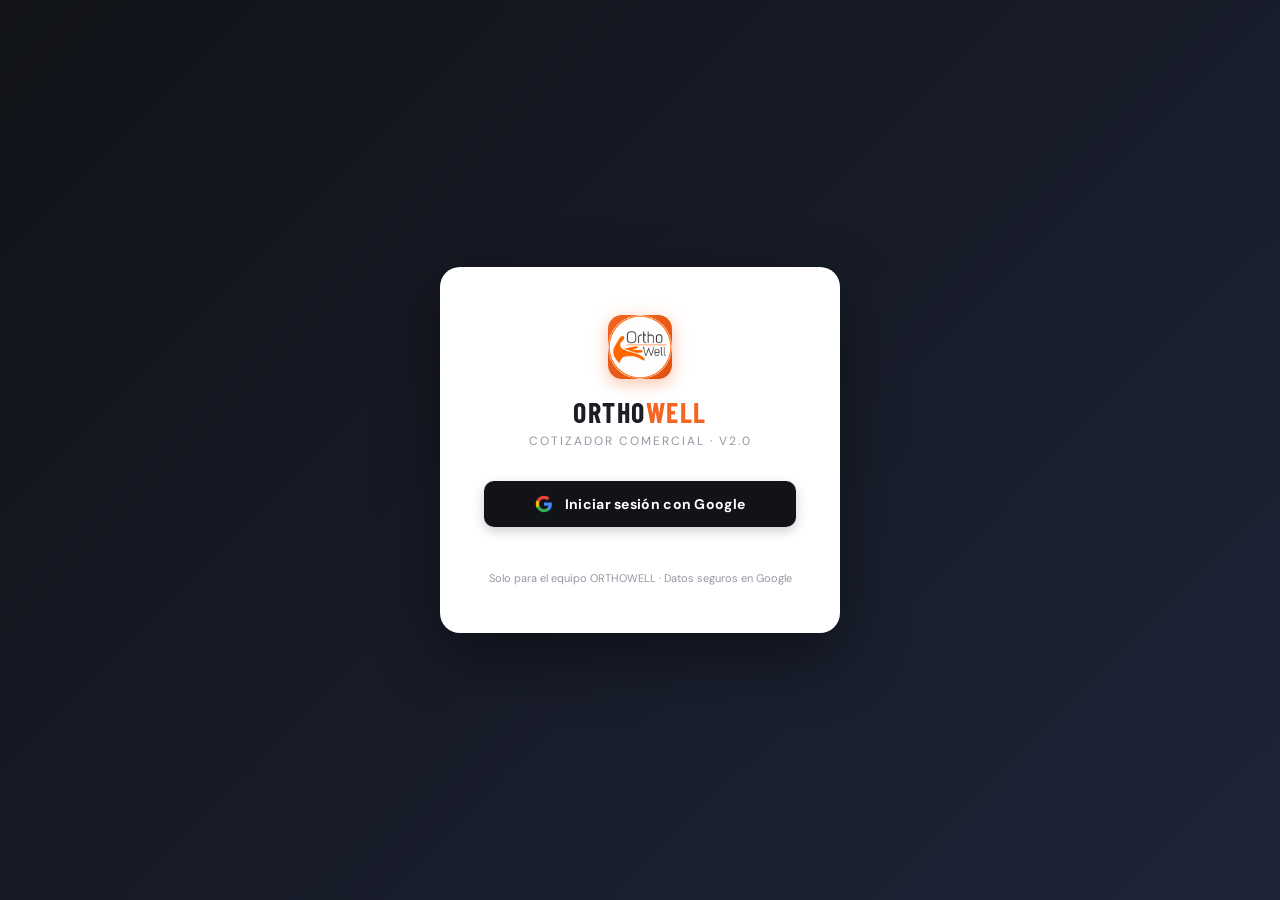
==== commit 1e0b05cb: "Nueva orden: agregar ítems buscando en el catálogo existente Agrega modo "Del catálogo" en el formul" ====
--- a/webapp/index.html
+++ b/webapp/index.html
@@ -352,6 +352,39 @@
       <div style="font-weight:700;font-size:11px;color:var(--muted);text-transform:uppercase;letter-spacing:.5px;margin:16px 0 8px;">Ítems solicitados *</div>
       <div id="np-items-list" style="margin-bottom:10px;max-height:160px;overflow-y:auto;padding-right:4px;"></div>
       <div style="background:var(--surface);border-radius:10px;padding:12px;border:1px dashed var(--border);">
+
+        <!-- Selector de modo: Manual / Del catálogo -->
+        <div style="display:flex;gap:6px;margin-bottom:12px;">
+          <button id="np-btn-manual" onclick="npItemMode('manual')"
+            style="padding:5px 14px;border:1.5px solid var(--dark);border-radius:20px;font-size:12px;font-weight:700;cursor:pointer;background:var(--dark);color:#fff;">
+            ✏️ Manual
+          </button>
+          <button id="np-btn-catalogo" onclick="npItemMode('catalogo')"
+            style="padding:5px 14px;border:1.5px solid var(--border);border-radius:20px;font-size:12px;font-weight:600;cursor:pointer;background:transparent;color:var(--text2);">
+            🔍 Del catálogo
+          </button>
+        </div>
+
+        <!-- Búsqueda en catálogo (oculto por defecto) -->
+        <div id="np-catalogo-panel" style="display:none;margin-bottom:10px;">
+          <div style="position:relative;">
+            <input type="text" id="np-catalog-q"
+              oninput="npCatalogoBuscarDebounced(this.value)"
+              onblur="setTimeout(()=>{const r=document.getElementById('np-catalog-results');if(r)r.style.display='none';},220)"
+              onfocus="if(this.value.trim())document.getElementById('np-catalog-results').style.display='block'"
+              placeholder="Buscar por nombre, referencia o marca…"
+              autocomplete="off"
+              style="width:100%;box-sizing:border-box;padding:8px 12px;border:1.5px solid var(--orange);border-radius:8px;font-size:13px;font-family:inherit;">
+            <div id="np-catalog-results"
+              style="display:none;position:absolute;left:0;right:0;top:calc(100% + 4px);z-index:300;
+                     background:var(--white);border:1.5px solid var(--border);border-radius:10px;
+                     box-shadow:0 6px 24px rgba(0,0,0,.14);max-height:220px;overflow-y:auto;">
+            </div>
+          </div>
+          <p style="font-size:11px;color:var(--muted);margin:6px 0 0;">Toca un producto para completar los campos automáticamente.</p>
+        </div>
+
+        <!-- Campos del ítem (manual + pre-llenado desde catálogo) -->
         <div style="display:grid;grid-template-columns:2fr 1fr;gap:8px;margin-bottom:8px;">
           <input type="text" id="np-item-desc" placeholder="Descripción del ítem *"
             style="padding:7px 10px;border:1px solid var(--border);border-radius:7px;font-size:13px;font-family:inherit;"
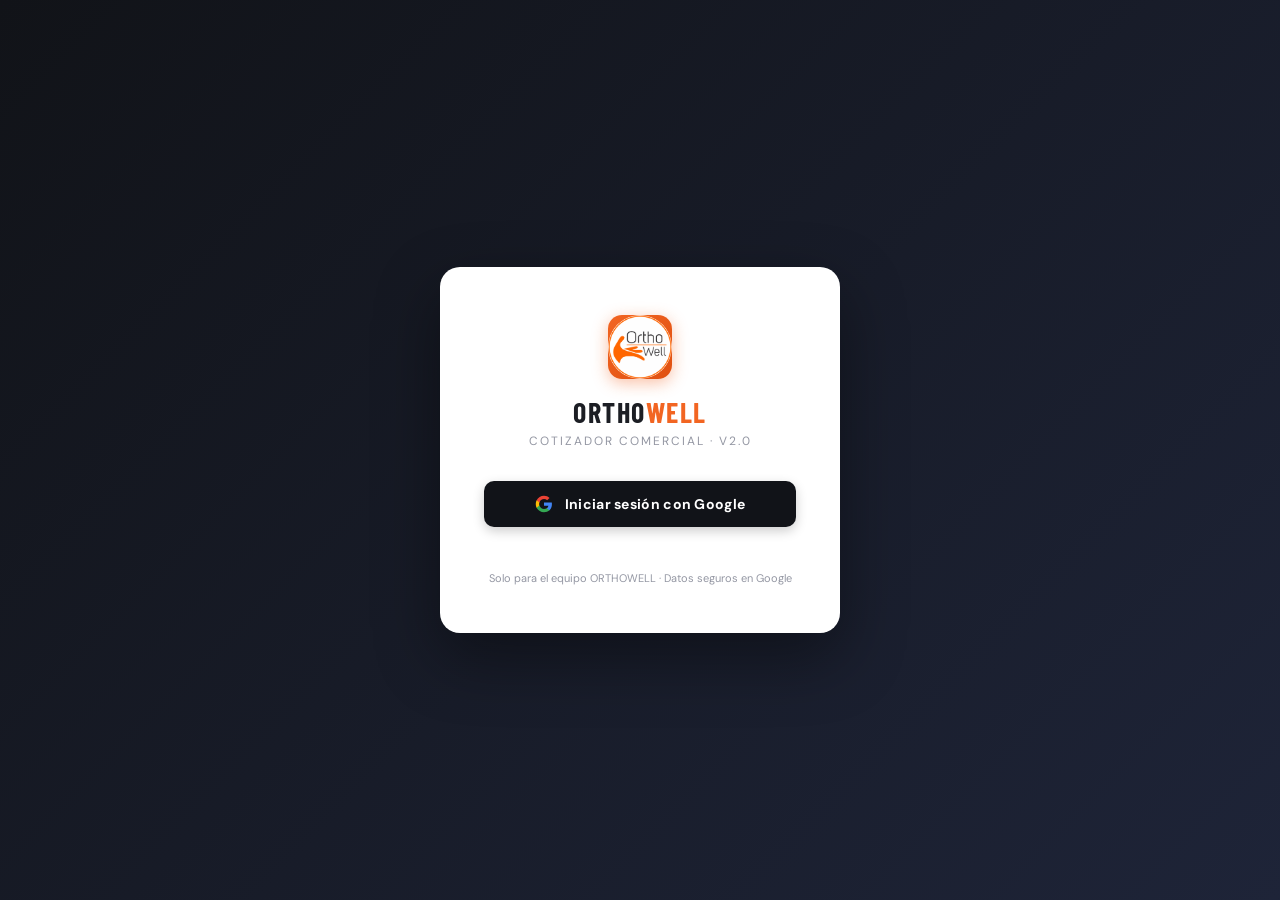
==== commit 229fa7a3: "Pedidos: proteger modal, derivar estado desde ítems, ordenar pendientes primero - Modal nueva orden:" ====
--- a/webapp/index.html
+++ b/webapp/index.html
@@ -326,7 +326,7 @@
 </div>
 
 <!-- ══ MODAL: NUEVA ORDEN ══════════════════════════════════════════ -->
-<div class="modal-overlay" id="modal-nuevo-pedido" onclick="if(event.target===this)cerrarNuevoPedido()">
+<div class="modal-overlay" id="modal-nuevo-pedido">
   <div class="modal-box" style="max-width:680px;width:96vw;max-height:92vh;overflow-y:auto;">
     <div class="modal-header">
       <span>🛒 Nueva Orden de Compra</span>
